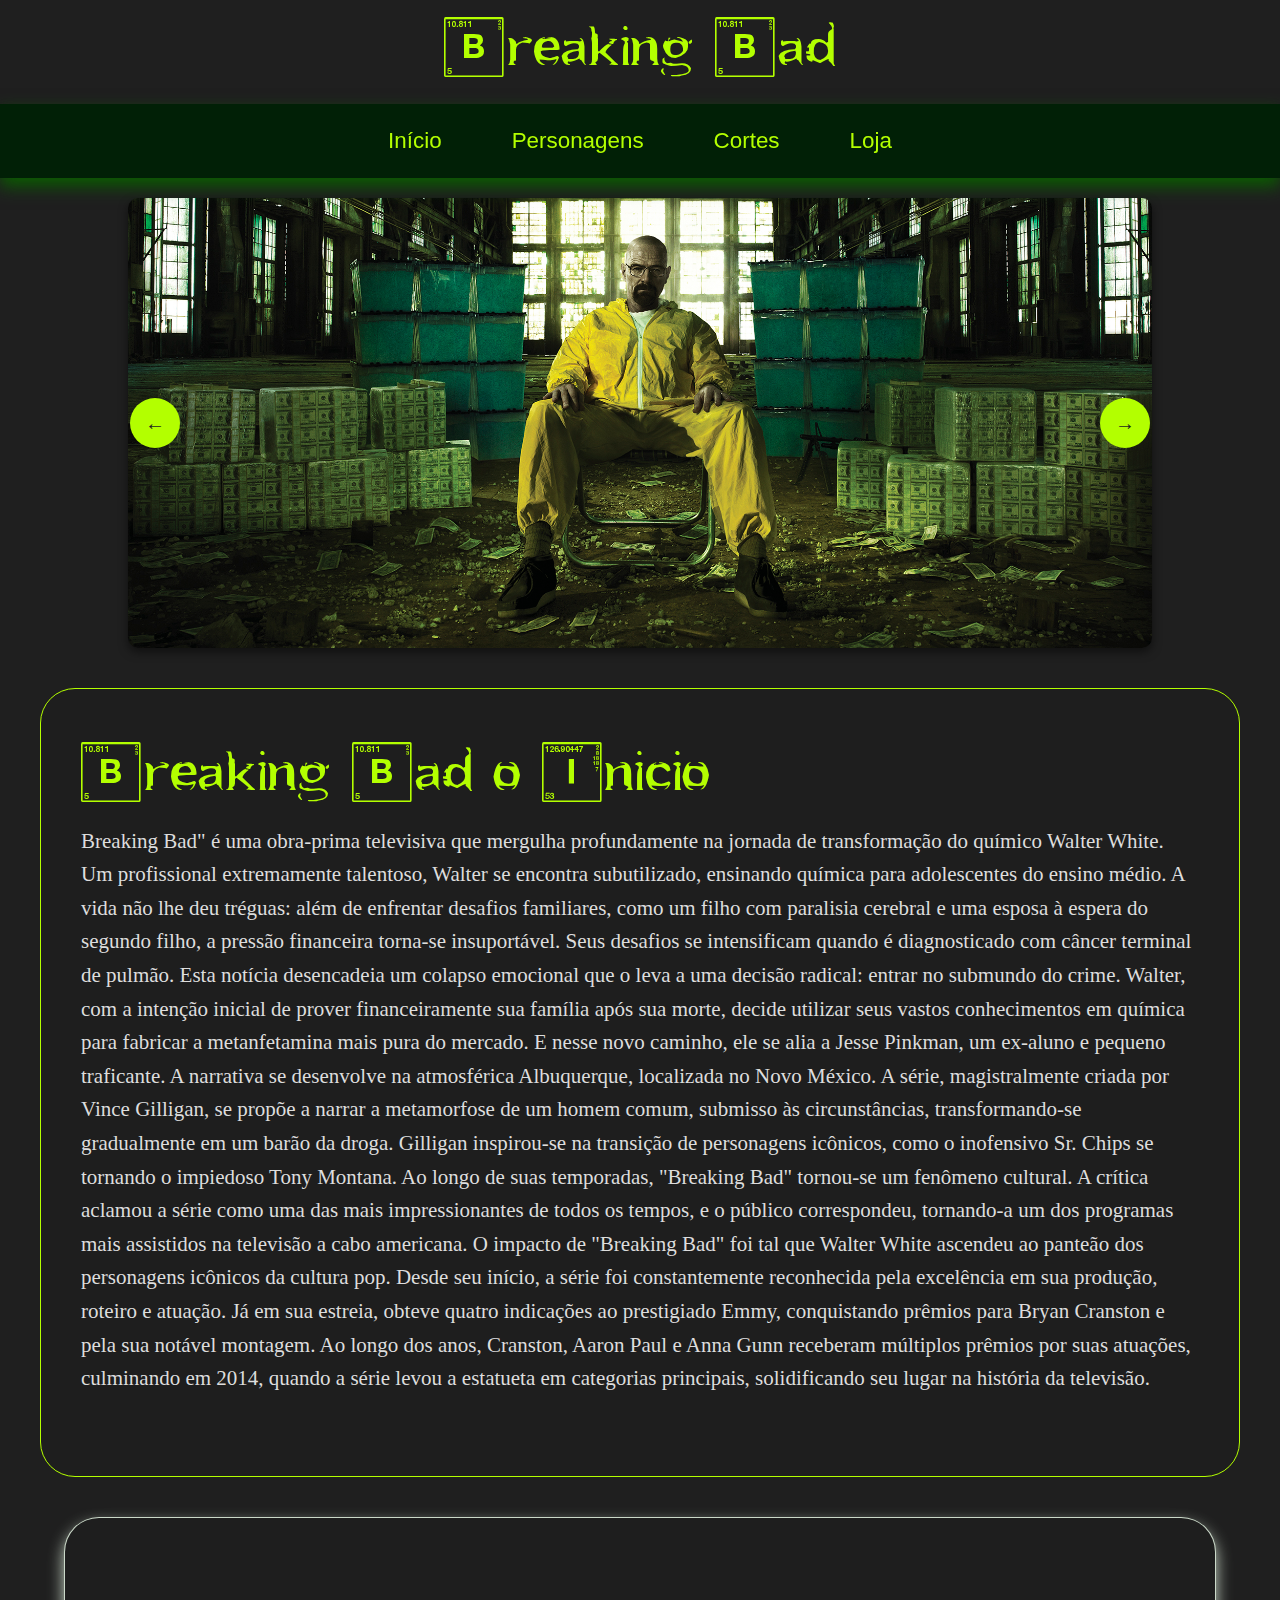
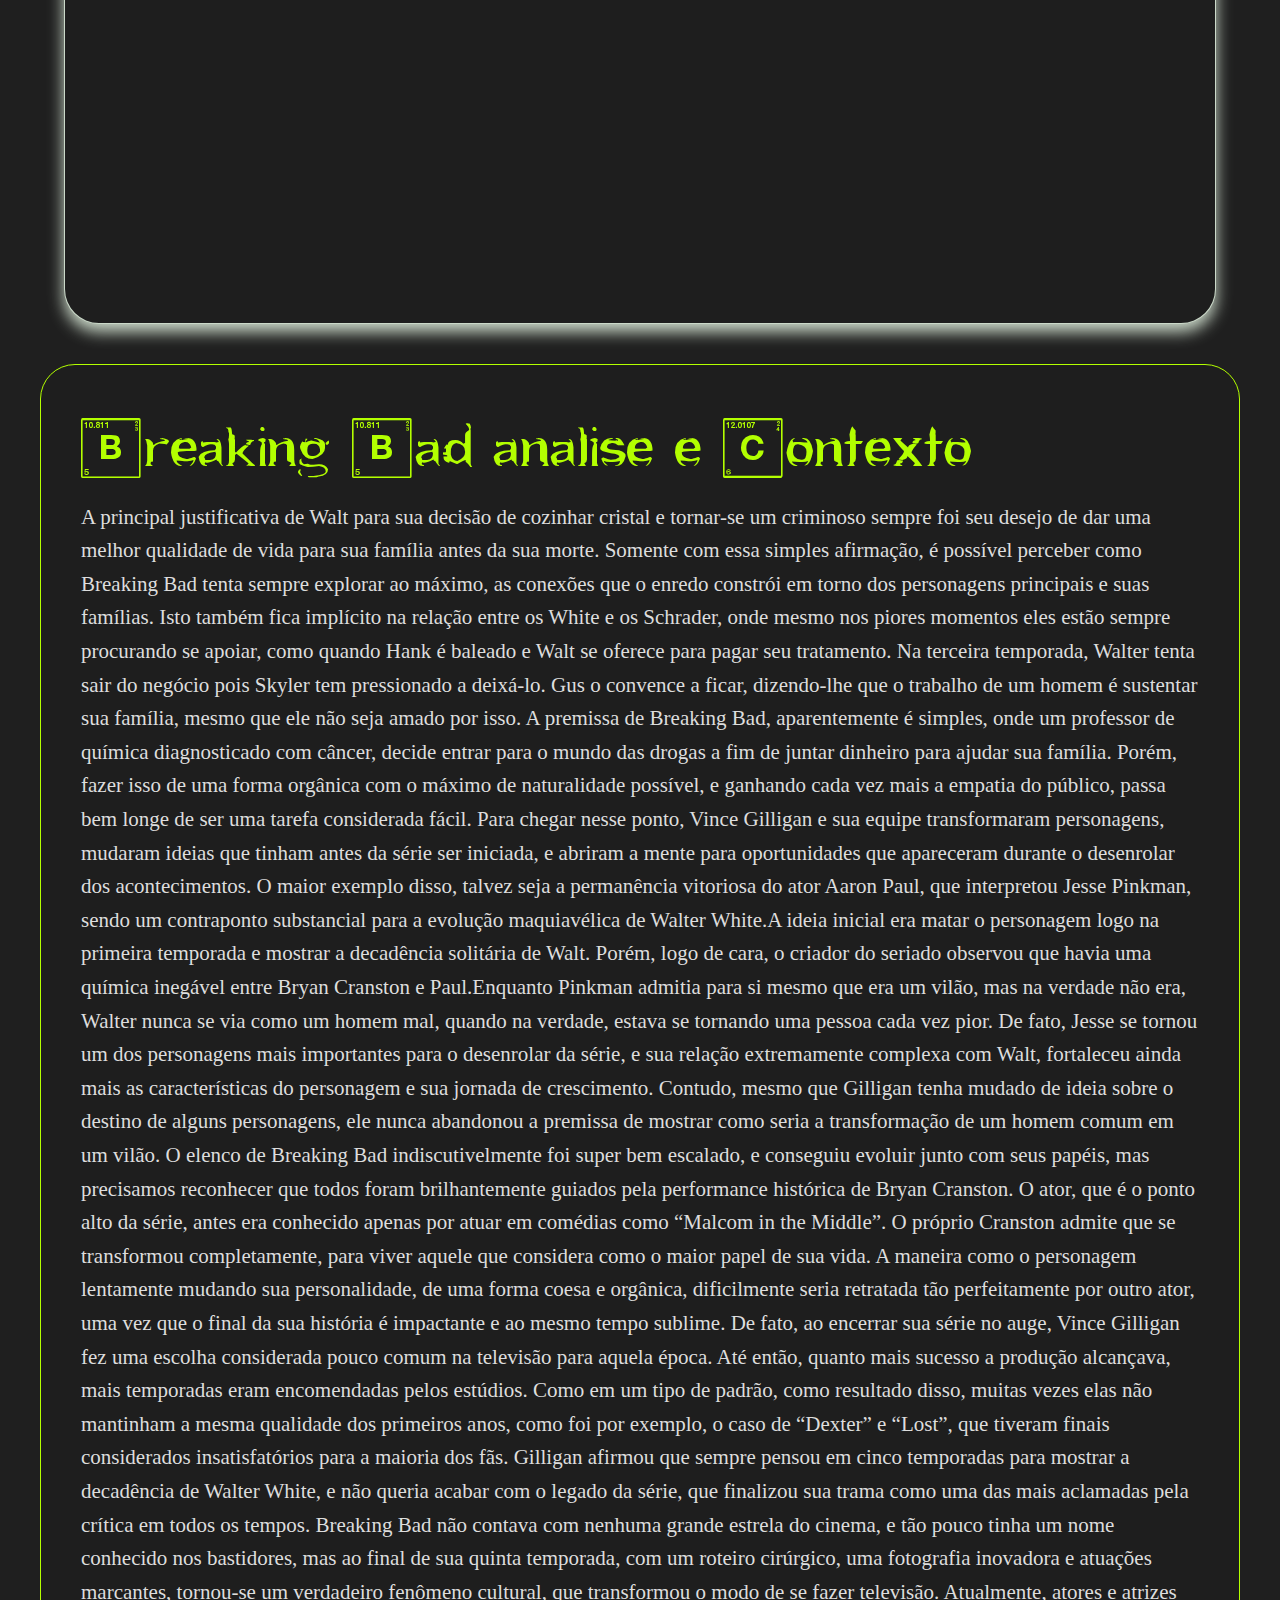
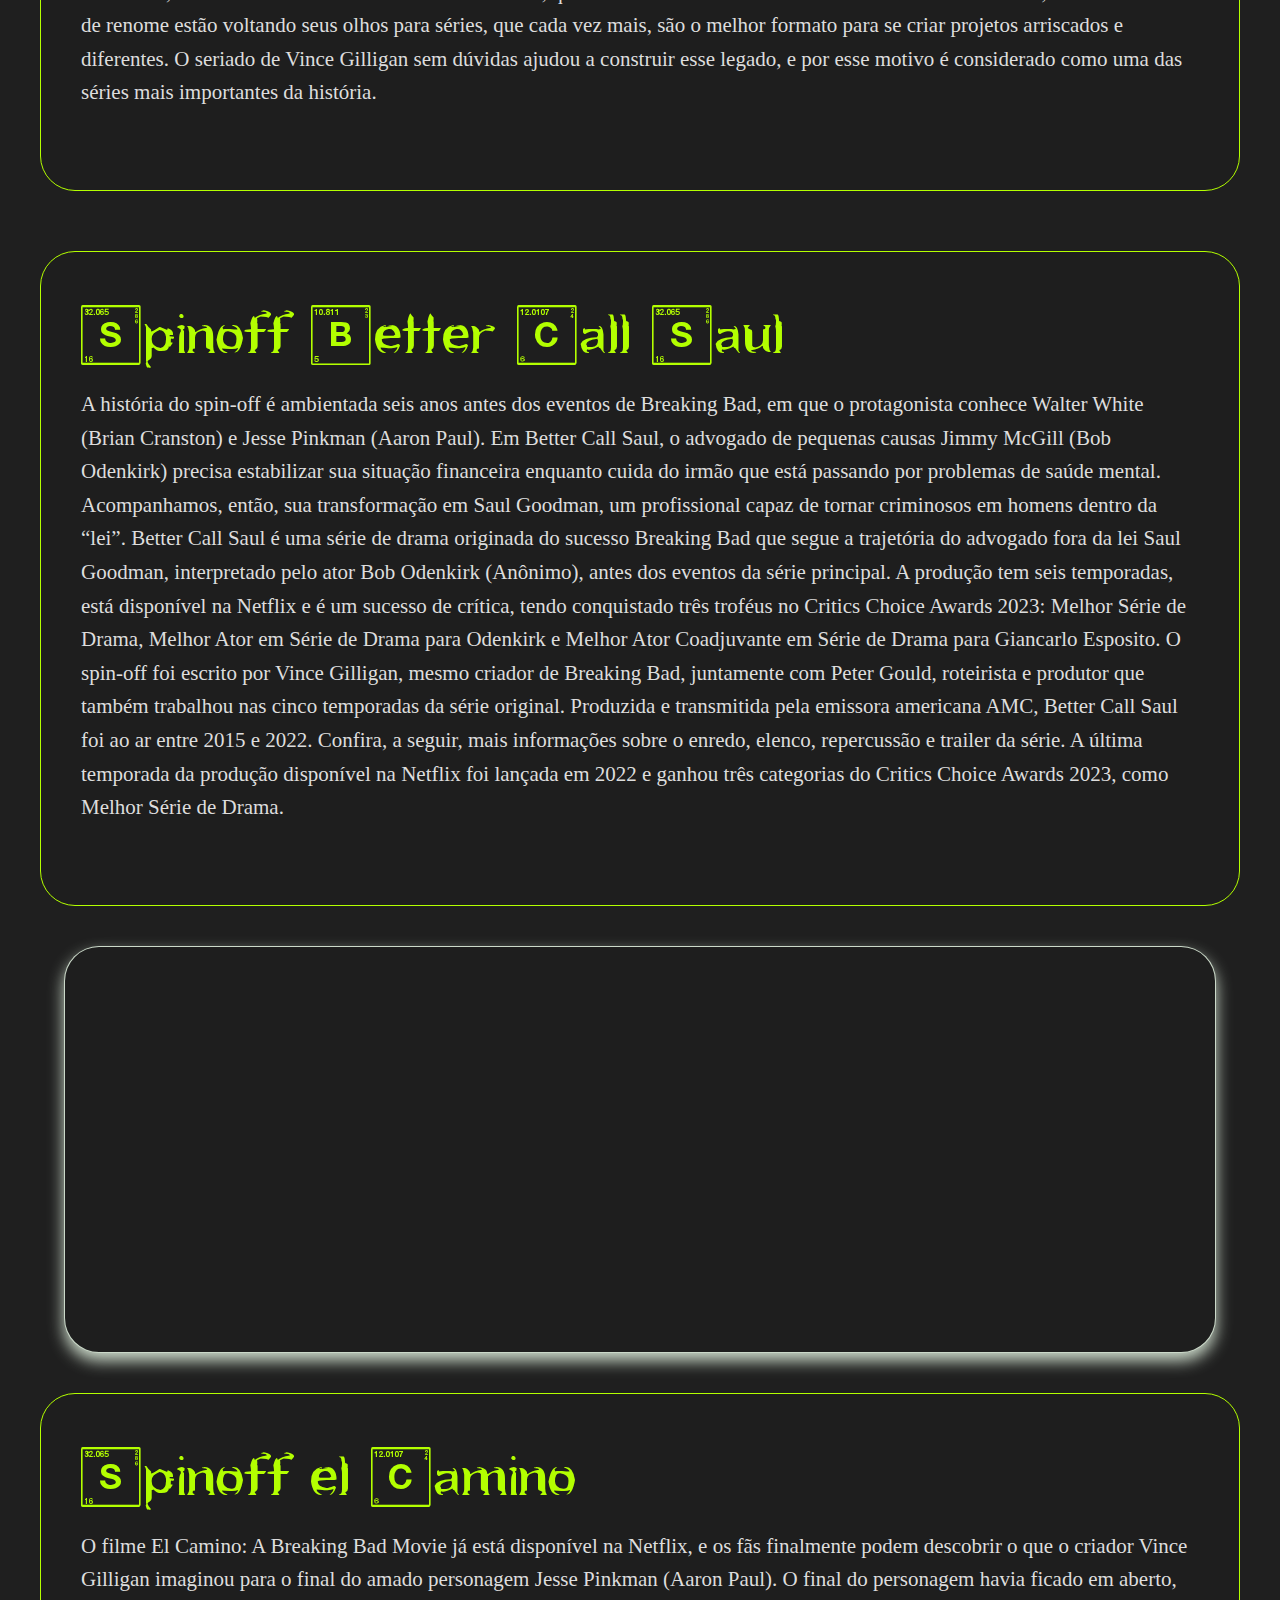
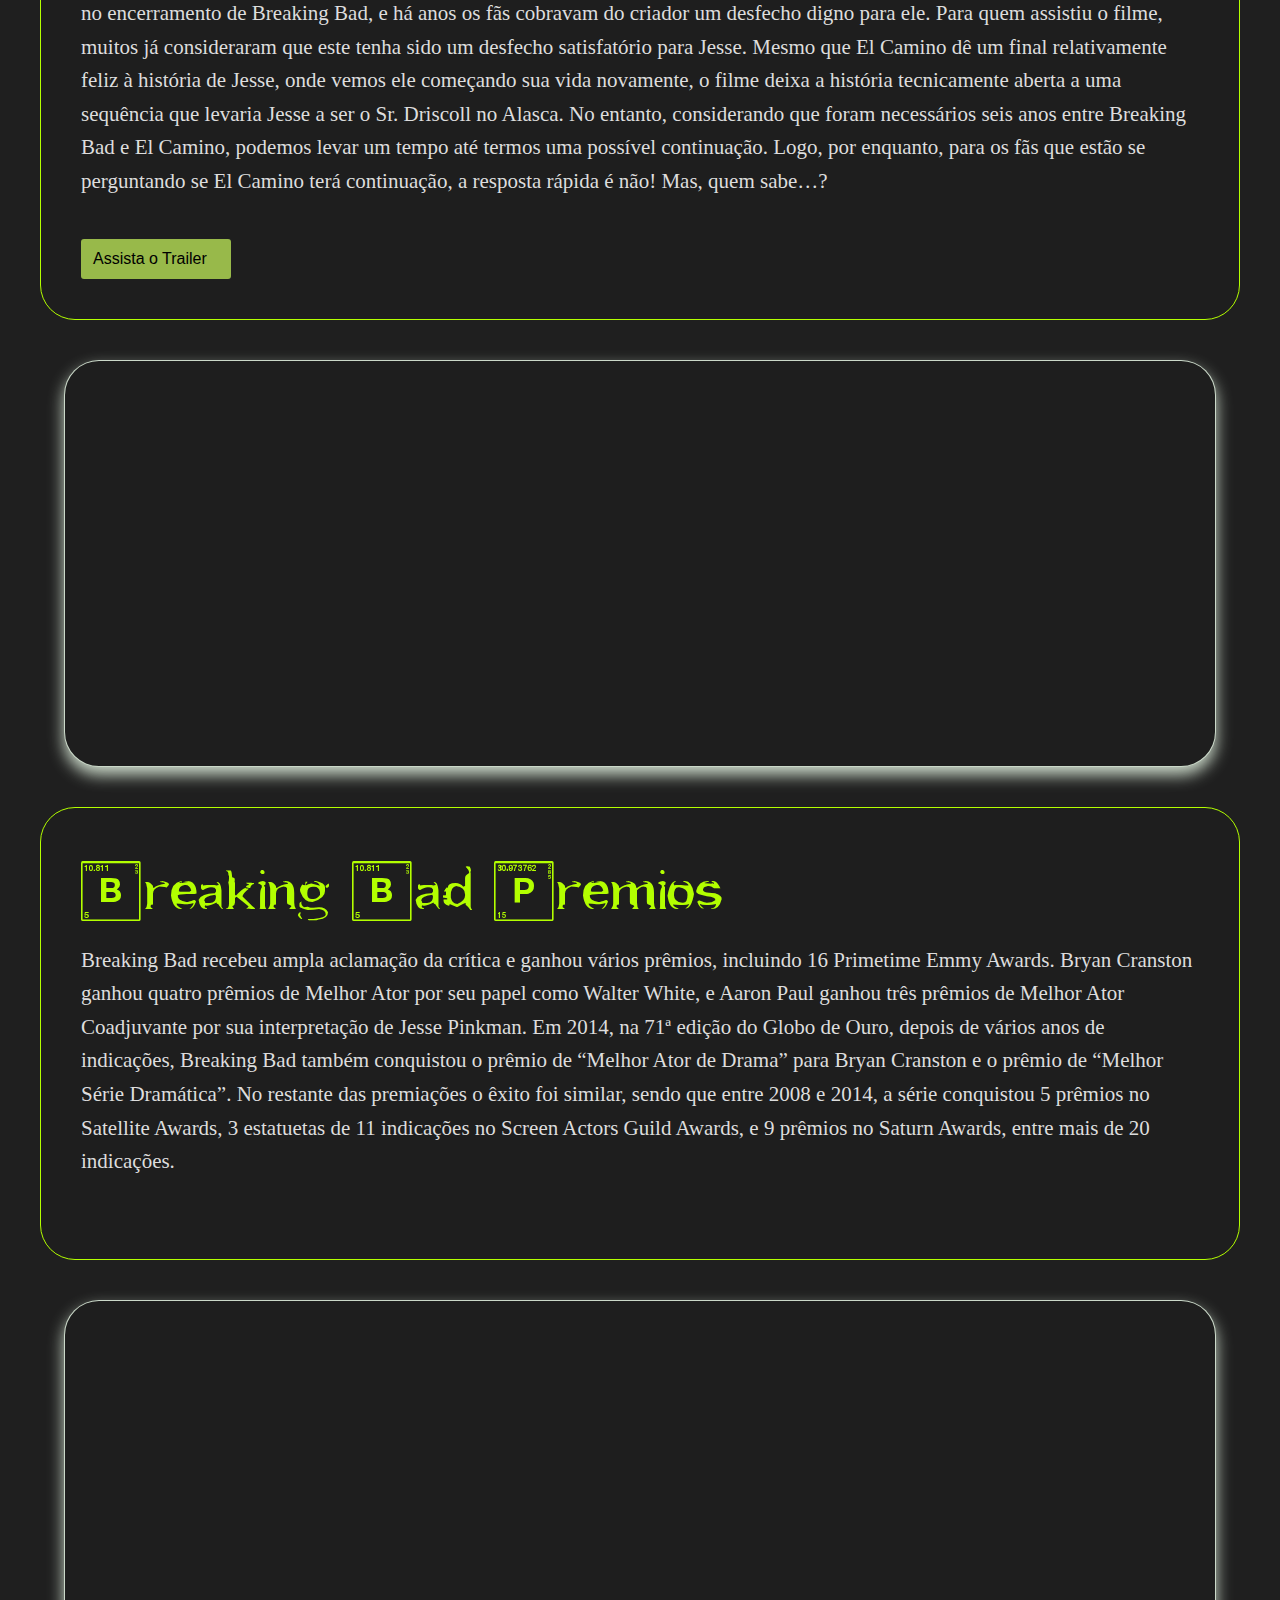
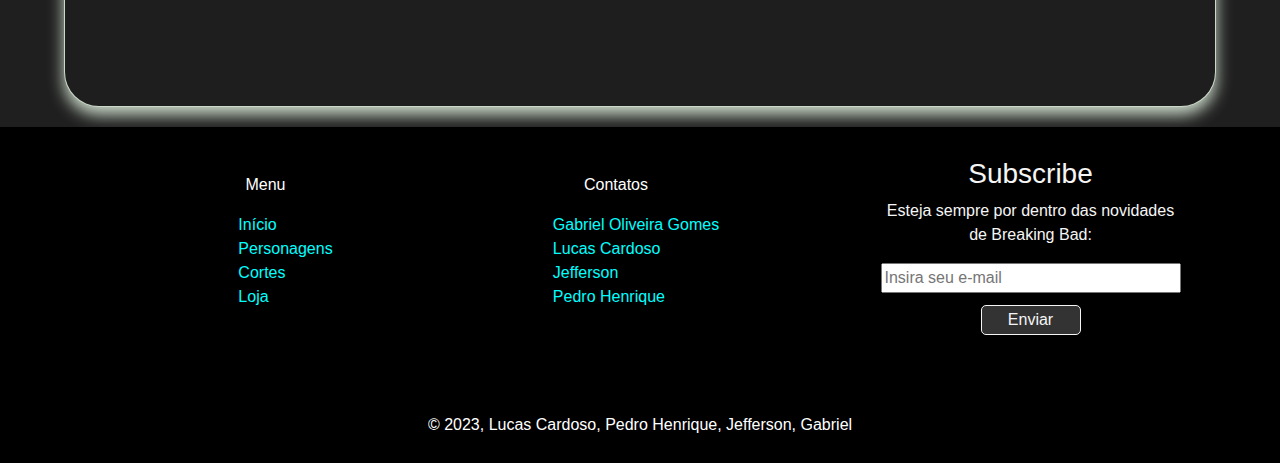
==== index.html @ 1ebe50fc "retirada a estrutura de pasta pages" ====
<!DOCTYPE html>
<html lang="pt-br">

<head>
    <meta charset="UTF-8">
    <meta name="viewport" content="width=device-width, initial-scale=1">
    <meta name="description" content="Blog Breaking Bad - Projeto Final">
    <meta name="keywords" content="Breaking Bad, Blog, Loja">
    <meta name="author" content="Lucas Cardoso ">
    <title>Breaking Bad</title>
    <link rel="shortcut icon" href="imagens/chemical_logo.png" alt="Logo de química, simbologia Breaking Bad">
    <!-- Importando o Bootstrap -->
    <link rel="stylesheet" href="https://stackpath.bootstrapcdn.com/bootstrap/4.3.1/css/bootstrap.min.css">
    <link rel="stylesheet" href="/css/style.css"><!-- Importando o arquivo de estilo principal do projeto -->
    <link rel="stylesheet" href="https://cdnjs.cloudflare.com/ajax/libs/font-awesome/5.15.3/css/all.min.css">

</head>

<!-- Script troca de imagens -->
<script>
    let imagens = [
        "imagens/capawj3.jpg",
        "imagens/capawj.jpg",
        "imagens/capacozinha.jpg",
        "imagens/capajesse.png",
        "imagens/capawalter.jpg",
        "imagens/money.jpg",
        "imagens/todos.jpg"
    ];

    let indiceAtual = 0;

    function avancarImagem() {
        indiceAtual = (indiceAtual + 1) % imagens.length;
        document.querySelector('.header-image').src = imagens[indiceAtual];
    }

    function retrocederImagem() {
        indiceAtual = (indiceAtual - 1 + imagens.length) % imagens.length;
        document.querySelector('.header-image').src = imagens[indiceAtual];
    }
</script>

<!-- Script para mostrar o botão de voltar ao topo da página -->
<script>
    window.onscroll = function () {
        var btn = document.querySelector('.back-to-top');
        if (document.body.scrollTop > 500 || document.documentElement.scrollTop > 500) {
            btn.style.display = "block";
        } else {
            btn.style.display = "none";
        }
    };

    function backToTop() {
        document.body.scrollTop = 0;
        document.documentElement.scrollTop = 0;
    }</script>



<body>
    <header>
        <h1 class="titulo-principal">Breaking Bad</h1> <!-- Cabeçalho -->
    </header>

    <!-- Barra de navegação com links para as principais seções do site -->
    <nav>
        <a href="index.html">Início</a>
        <a href="personagens.html">Personagens</a>
        <a href="cortes.html">Cortes</a>
        <a href="loja.html">Loja</a>
    </nav>


    <!-- Imagens que trocam no inicio  -->
    <section style="position: relative;">
        <img class="header-image" src="imagens/capawalter.jpg" alt="Breaking Bad">
        <button class="botao-imagem botao-retroceder" onclick="retrocederImagem()">&#8592;</button>
        <button class="botao-imagem botao-avançar" onclick="avancarImagem()">&#8594;</button>
    </section>

    <!-- Seções com os posts e artigos do blog -->
    <section class="post" id="inicio">
        <h2 class="titulo-principal">Breaking Bad o Inicio</h2>
        <p>Breaking Bad" é uma obra-prima televisiva que mergulha profundamente na jornada de transformação do químico
            Walter White. Um profissional extremamente talentoso, Walter se encontra subutilizado, ensinando química
            para adolescentes do ensino médio. A vida não lhe deu tréguas: além de enfrentar desafios familiares, como
            um filho com paralisia cerebral e uma esposa à espera do segundo filho, a pressão financeira torna-se
            insuportável.

            Seus desafios se intensificam quando é diagnosticado com câncer terminal de pulmão. Esta notícia desencadeia
            um colapso emocional que o leva a uma decisão radical: entrar no submundo do crime. Walter, com a intenção
            inicial de prover financeiramente sua família após sua morte, decide utilizar seus vastos conhecimentos em
            química para fabricar a metanfetamina mais pura do mercado. E nesse novo caminho, ele se alia a Jesse
            Pinkman, um ex-aluno e pequeno traficante.

            A narrativa se desenvolve na atmosférica Albuquerque, localizada no Novo México. A série, magistralmente
            criada por Vince Gilligan, se propõe a narrar a metamorfose de um homem comum, submisso às circunstâncias,
            transformando-se gradualmente em um barão da droga. Gilligan inspirou-se na transição de personagens
            icônicos, como o inofensivo Sr. Chips se tornando o impiedoso Tony Montana.

            Ao longo de suas temporadas, "Breaking Bad" tornou-se um fenômeno cultural. A crítica aclamou a série como
            uma das mais impressionantes de todos os tempos, e o público correspondeu, tornando-a um dos programas mais
            assistidos na televisão a cabo americana. O impacto de "Breaking Bad" foi tal que Walter White ascendeu ao
            panteão dos personagens icônicos da cultura pop.

            Desde seu início, a série foi constantemente reconhecida pela excelência em sua produção, roteiro e atuação.
            Já em sua estreia, obteve quatro indicações ao prestigiado Emmy, conquistando prêmios para Bryan Cranston e
            pela sua notável montagem. Ao longo dos anos, Cranston, Aaron Paul e Anna Gunn receberam múltiplos prêmios
            por suas atuações, culminando em 2014, quando a série levou a estatueta em categorias principais,
            solidificando seu lugar na história da televisão.</p>
    </section>

    <section class="postimg">
        <iframe width="560" height="315" src="https://www.youtube.com/embed/8dcfIMM-E54?si=2RYc3xepCvCmD8Tw"
            title="YouTube video player" frameborder="0"
            allow="accelerometer; autoplay; clipboard-write; encrypted-media; gyroscope; picture-in-picture; web-share"
            allowfullscreen></iframe>
        <iframe width="560" height="315" src="https://www.youtube.com/embed/YQ7sRz6o8Lc?si=NtGDhxyl_6gAunep"
            title="YouTube video player" frameborder="0"
            allow="accelerometer; autoplay; clipboard-write; encrypted-media; gyroscope; picture-in-picture; web-share"
            allowfullscreen></iframe>
        <iframe width="560" height="315" src="https://www.youtube.com/embed/kFmvFD1q6vY?si=ay10ygjev5eQEZbp"
            title="YouTube video player" frameborder="0"
            allow="accelerometer; autoplay; clipboard-write; encrypted-media; gyroscope; picture-in-picture; web-share"
            allowfullscreen></iframe>
        <iframe width="560" height="315" src="https://www.youtube.com/embed/MnmR6Sqh5NQ?si=mE4Pei0GE0yPdX7G"
            title="YouTube video player" frameborder="0"
            allow="accelerometer; autoplay; clipboard-write; encrypted-media; gyroscope; picture-in-picture; web-share"
            allowfullscreen></iframe>
    </section>

    <section class="post">
        <h2 class="titulo-principal">Breaking Bad analise e Contexto</h2>
        <p>A principal justificativa de Walt para sua decisão de cozinhar cristal e tornar-se um criminoso sempre foi
            seu desejo de dar uma melhor qualidade de vida para sua família antes da sua morte.
            Somente com essa simples afirmação, é possível perceber como Breaking Bad tenta sempre explorar ao máximo,
            as conexões que o enredo constrói em torno dos personagens principais e suas famílias.
            Isto também fica implícito na relação entre os White e os Schrader, onde mesmo nos piores momentos eles
            estão sempre procurando se apoiar, como quando Hank é baleado e Walt se oferece para pagar seu tratamento.
            Na terceira temporada, Walter tenta sair do negócio pois Skyler tem pressionado a deixá-lo. Gus o convence a
            ficar, dizendo-lhe que o trabalho de um homem é sustentar sua família, mesmo que ele não seja amado por
            isso.
            A premissa de Breaking Bad, aparentemente é simples, onde um professor de química diagnosticado com câncer,
            decide entrar para o mundo das drogas a fim de juntar dinheiro para ajudar sua família.
            Porém, fazer isso de uma forma orgânica com o máximo de naturalidade possível, e ganhando cada vez mais a
            empatia do público, passa bem longe de ser uma tarefa considerada fácil.
            Para chegar nesse ponto, Vince Gilligan e sua equipe transformaram personagens, mudaram ideias que tinham
            antes da série ser iniciada, e abriram a mente para oportunidades que apareceram durante o desenrolar dos
            acontecimentos.
            O maior exemplo disso, talvez seja a permanência vitoriosa do ator Aaron Paul, que interpretou Jesse
            Pinkman, sendo um contraponto substancial para a evolução maquiavélica de Walter White.A ideia inicial era
            matar o personagem logo na primeira temporada e mostrar a decadência solitária de Walt. Porém, logo de cara,
            o criador do seriado observou que havia uma química inegável entre Bryan Cranston e Paul.Enquanto Pinkman
            admitia para si mesmo que era um vilão, mas na verdade não era, Walter nunca se via como um homem mal,
            quando na verdade, estava se tornando uma pessoa cada vez pior.
            De fato, Jesse se tornou um dos personagens mais importantes para o desenrolar da série, e sua relação
            extremamente complexa com Walt, fortaleceu ainda mais as características do personagem e sua jornada de
            crescimento.
            Contudo, mesmo que Gilligan tenha mudado de ideia sobre o destino de alguns personagens, ele nunca abandonou
            a premissa de mostrar como seria a transformação de um homem comum em um vilão.
            O elenco de Breaking Bad indiscutivelmente foi super bem escalado, e conseguiu evoluir junto com seus
            papéis, mas precisamos reconhecer que todos foram brilhantemente guiados pela performance histórica de Bryan
            Cranston.
            O ator, que é o ponto alto da série, antes era conhecido apenas por atuar em comédias como “Malcom in the
            Middle”. O próprio Cranston admite que se transformou completamente, para viver aquele que considera como o
            maior papel de sua vida.
            A maneira como o personagem lentamente mudando sua personalidade, de uma forma coesa e orgânica,
            dificilmente seria retratada tão perfeitamente por outro ator, uma vez que o final da sua história é
            impactante e ao mesmo tempo sublime.
            De fato, ao encerrar sua série no auge, Vince Gilligan fez uma escolha considerada pouco comum na televisão
            para aquela época.
            Até então, quanto mais sucesso a produção alcançava, mais temporadas eram encomendadas pelos estúdios.
            Como em um tipo de padrão, como resultado disso, muitas vezes elas não mantinham a mesma qualidade dos
            primeiros anos, como foi por exemplo, o caso de “Dexter” e “Lost”, que tiveram finais considerados
            insatisfatórios para a maioria dos fãs.
            Gilligan afirmou que sempre pensou em cinco temporadas para mostrar a decadência de Walter White, e não
            queria acabar com o legado da série, que finalizou sua trama como uma das mais aclamadas pela crítica em
            todos os tempos.
            Breaking Bad não contava com nenhuma grande estrela do cinema, e tão pouco tinha um nome conhecido nos
            bastidores, mas ao final de sua quinta temporada, com um roteiro cirúrgico, uma fotografia inovadora e
            atuações marcantes, tornou-se um verdadeiro fenômeno cultural, que transformou o modo de se fazer televisão.
            Atualmente, atores e atrizes de renome estão voltando seus olhos para séries, que cada vez mais, são o
            melhor formato para se criar projetos arriscados e diferentes.
            O seriado de Vince Gilligan sem dúvidas ajudou a construir esse legado, e por esse motivo é considerado como
            uma das séries mais importantes da história.
        </p>
    </section>

    <section class="post" id="spinoff">
        <h2 class="titulo-principal">Spinoff Better Call Saul</h2>
        <p>A história do spin-off é ambientada seis anos antes dos eventos de Breaking Bad, em que o protagonista
            conhece Walter White (Brian Cranston) e Jesse Pinkman (Aaron Paul). Em Better Call Saul, o advogado de
            pequenas causas Jimmy McGill (Bob Odenkirk) precisa estabilizar sua situação financeira enquanto cuida do
            irmão que está passando por problemas de saúde mental. Acompanhamos, então, sua transformação em Saul
            Goodman, um profissional capaz de tornar criminosos em homens dentro da “lei”.
            Better Call Saul é uma série de drama originada do sucesso Breaking Bad que segue a trajetória do advogado
            fora da lei Saul Goodman, interpretado pelo ator Bob Odenkirk (Anônimo), antes dos eventos da série
            principal. A produção tem seis temporadas, está disponível na Netflix e é um sucesso de crítica, tendo
            conquistado três troféus no Critics Choice Awards 2023: Melhor Série de Drama, Melhor Ator em Série de Drama
            para Odenkirk e Melhor Ator Coadjuvante em Série de Drama para Giancarlo Esposito.

            O spin-off foi escrito por Vince Gilligan, mesmo criador de Breaking Bad, juntamente com Peter Gould,
            roteirista e produtor que também trabalhou nas cinco temporadas da série original. Produzida e transmitida
            pela emissora americana AMC, Better Call Saul foi ao ar entre 2015 e 2022. Confira, a seguir, mais
            informações sobre o enredo, elenco, repercussão e trailer da série.
            A última temporada da produção disponível na Netflix foi lançada em 2022 e ganhou três categorias do Critics
            Choice Awards 2023, como Melhor Série de Drama.</p>
    </section>
    <section class="postimg"> <iframe width="560" height="315"
            src="https://www.youtube.com/embed/HNXWUVBy4wo?si=l7kX_B1xO39fJcfJ" title="YouTube video player"
            frameborder="0"
            allow="accelerometer; autoplay; clipboard-write; encrypted-media; gyroscope; picture-in-picture; web-share"
            allowfullscreen></iframe>
        <iframe width="560" height="315" src="https://www.youtube.com/embed/nf4VJyrm3Ls?si=a6GR4BShox6LOn8p"
            title="YouTube video player" frameborder="0"
            allow="accelerometer; autoplay; clipboard-write; encrypted-media; gyroscope; picture-in-picture; web-share"
            allowfullscreen></iframe>
        <iframe width="560" height="315" src="https://www.youtube.com/embed/k10oKgxL2SI?si=ML53fJegfUhr7zpb"
            title="YouTube video player" frameborder="0"
            allow="accelerometer; autoplay; clipboard-write; encrypted-media; gyroscope; picture-in-picture; web-share"
            allowfullscreen></iframe>
        <iframe width="560" height="315" src="https://www.youtube.com/embed/9IfEFGIUB7Q?si=hIlc_iLJSqQ9w6Oy"
            title="YouTube video player" frameborder="0"
            allow="accelerometer; autoplay; clipboard-write; encrypted-media; gyroscope; picture-in-picture; web-share"
            allowfullscreen></iframe>
    </section>

    <section class="post">
        <h2 class="titulo-principal">Spinoff el Camino</h2>
        <p>O filme El Camino: A Breaking Bad Movie já está disponível na Netflix, e os fãs finalmente podem descobrir o
            que o criador Vince Gilligan imaginou para o final do amado personagem Jesse Pinkman (Aaron Paul). O final
            do personagem havia ficado em aberto, no encerramento de Breaking Bad, e há anos os fãs cobravam do criador
            um desfecho digno para ele.
            Para quem assistiu o filme, muitos já consideraram que este tenha sido um desfecho satisfatório para Jesse.
            Mesmo que El Camino dê um final relativamente feliz à história de Jesse, onde vemos ele começando sua vida
            novamente, o filme deixa a história tecnicamente aberta a uma sequência que levaria Jesse a ser o Sr.
            Driscoll no Alasca. No entanto, considerando que foram necessários seis anos entre Breaking Bad e El Camino,
            podemos levar um tempo até termos uma possível continuação. Logo, por enquanto, para os fãs que estão se
            perguntando se El Camino terá continuação, a resposta rápida é não! Mas, quem sabe…?
        </p>
        <a href="https://www.youtube.com/watch?v=2ir8eLkz2tQ&t=1s" target="_blank" class="trailer">Assista o Trailer</a>
    </section>

    <section class="postimg"><iframe width="560" height="315"
            src="https://www.youtube.com/embed/-jLVzz8NO5E?si=Y9S3WQIetu7nFglw" title="YouTube video player"
            frameborder="0"
            allow="accelerometer; autoplay; clipboard-write; encrypted-media; gyroscope; picture-in-picture; web-share"
            allowfullscreen></iframe>
        <iframe width="560" height="315" src="https://www.youtube.com/embed/lTe5BWic5xQ?si=l-DJ94-EpN0VJaU8"
            title="YouTube video player" frameborder="0"
            allow="accelerometer; autoplay; clipboard-write; encrypted-media; gyroscope; picture-in-picture; web-share"
            allowfullscreen></iframe>
        <iframe width="560" height="315" src="https://www.youtube.com/embed/uCnnNmmNywU?si=dT0f1-mRm1zlrDjG"
            title="YouTube video player" frameborder="0"
            allow="accelerometer; autoplay; clipboard-write; encrypted-media; gyroscope; picture-in-picture; web-share"
            allowfullscreen></iframe>
        <iframe width="560" height="315" src="https://www.youtube.com/embed/5WYG0myPRwI?si=QugtcT_M5Kf9FEZn"
            title="YouTube video player" frameborder="0"
            allow="accelerometer; autoplay; clipboard-write; encrypted-media; gyroscope; picture-in-picture; web-share"
            allowfullscreen></iframe>
    </section>
    <section class="post" id="premios">
        <h2 class="titulo-principal">Breaking Bad Premios</h2>
        <p>Breaking Bad recebeu ampla aclamação da crítica e ganhou vários prêmios, incluindo 16 Primetime Emmy Awards.
            Bryan Cranston ganhou quatro prêmios de Melhor Ator por seu papel como Walter White, e Aaron Paul ganhou
            três prêmios de Melhor Ator Coadjuvante por sua interpretação de Jesse Pinkman. Em 2014, na 71ª edição do
            Globo de Ouro, depois de vários anos de indicações, Breaking Bad também conquistou o prêmio de “Melhor Ator
            de Drama” para Bryan Cranston e o prêmio de “Melhor Série Dramática”.

            No restante das premiações o êxito foi similar, sendo que entre 2008 e 2014, a série conquistou 5 prêmios no
            Satellite Awards, 3 estatuetas de 11 indicações no Screen Actors Guild Awards, e 9 prêmios no Saturn Awards,
            entre mais de 20 indicações.</p>
    </section>
    <section class="postimg">
        <iframe width="560" height="315" src="https://www.youtube.com/embed/ptkS3gqCYzw?si=muS6sVvWXyCOiv8g"
            title="YouTube video player" frameborder="0"
            allow="accelerometer; autoplay; clipboard-write; encrypted-media; gyroscope; picture-in-picture; web-share"
            allowfullscreen></iframe>
        <iframe width="560" height="315" src="https://www.youtube.com/embed/N9bEhY16W58?si=4W3b851aPwhQkTfX"
            title="YouTube video player" frameborder="0"
            allow="accelerometer; autoplay; clipboard-write; encrypted-media; gyroscope; picture-in-picture; web-share"
            allowfullscreen></iframe>
        <iframe width="560" height="315" src="https://www.youtube.com/embed/uFHIEynduqM?si=dYCUmqHZFegN1G9b"
            title="YouTube video player" frameborder="0"
            allow="accelerometer; autoplay; clipboard-write; encrypted-media; gyroscope; picture-in-picture; web-share"
            allowfullscreen></iframe>
        <iframe width="560" height="315" src="https://www.youtube.com/embed/_5JmfcoZ_G8?si=93ZA0cDzOZI60WtB"
            title="YouTube video player" frameborder="0"
            allow="accelerometer; autoplay; clipboard-write; encrypted-media; gyroscope; picture-in-picture; web-share"
            allowfullscreen></iframe>
    </section>




    <!-- Botão para voltar ao início da página -->
    <span class="back-to-top" onclick="backToTop()"><i class="fas fa-arrow-up"></i></span>

    <!--
    </div>
    <div class="container-fluid">
        <footer class="footer bg-dark text-center text-white">
            <div class="container p-1 pb-0">
                <section class="mb-4">

                    <a class="btn btn-outline-light btn-floating m-3" href="https://www.facebook.com/BreakingBad"
                        target="_blank" role="button">
                        <i class="fab fa-facebook-f"></i>
                    </a>

                    <a class="btn btn-outline-light btn-floating m-3" href="https://twitter.com/BreakingBad"
                        target="_blank" role="button">
                        <i class="fab fa-twitter"></i>
                    </a>

                    <a class="btn btn-outline-light btn-floating m-3" href="https://www.instagram.com/breakingbad/"
                        role="button">
                        <i class="fab fa-instagram"></i>
                    </a>
                </section>
                <div class="footer-bottom" style="background-color: rgba(0, 0, 0, 0.2);">
                    © 2023 Direitos Autorais: Alunos CoderHouse
                    <i class="text-white" href="">Breaking Bad</i>
                </div>
            </div>
        </footer>
    </div>
-->

    <!-- Rodapé da página -->
    <footer class="footer-bottom">
        <div id="grade">
            <div class="nav_footer">
                <p>Menu</p>
                <ul class="footer_list">
                    <li><a href="/index.html">Início</a></li>
                    <li><a href="/pages/personagens.html">Personagens</a></li>
                    <li><a href="/pages/cortes.html">Cortes</a></li>
                    <li><a href="/pages/loja.html">Loja</a></li>
                </ul>
            </div>

            <div class="nav_contact">
                <p>Contatos</p>
                <ul class="footer_list">
                    <li><a href="https://www.linkedin.com/in/gabriel-oliveira-pm/">Gabriel Oliveira Gomes</a></li>
                    <li><a href="#">Lucas Cardoso</a></li>
                    <li><a href="#">Jefferson</a></li>
                    <li><a href="#">Pedro Henrique</a></li>
                </ul>
            </div>

            <div class="footer_sub">
                <h3 class="recomendacao_title">Subscribe</h3>
                <p>Esteja sempre por dentro das novidades de Breaking Bad:</p>
                <input id="inputVideo" type="url" placeholder="Insira seu e-mail">
                <button id="buttonInputVideo">Enviar</button>
            </div>

        </div>
        </div>

        <p>© 2023, Lucas Cardoso, Pedro Henrique, Jefferson, Gabriel</p>
    </footer>

    </div>
    </div>


    </footer>

    </div>
    <script src="js/script.js"></script>
</body>

</html>
---- css/style.css ----
body {
  font-family: "Roboto", Arial, sans-serif;
  margin: 0;
  padding: 0;
  background-color: #1f1f1f;
  color: #fff;
  line-height: 1.5;
}

@font-face {
  font-family: "HeartBreakingBadFont";
  src: url("/breakingbad_projeto_final/fonts/HeartBreakingBadFont.woff2")
    format("woff2");
  font-weight: normal;
  font-style: normal;
}

.botao-imagem {
  position: absolute;
  top: 50%;
  background-color: #b3ff00;
  border: none;
  border-radius: 50%;
  width: 50px;
  height: 50px;
  cursor: pointer;
  display: flex;
  justify-content: center;
  align-items: center;
  font-size: 20px;
  color: #1f1f1f;
  transition: background-color 0.3s;
}

.botao-imagem:hover {
  background-color: #4ccf6d;
}

.botao-retroceder {
  left: 130px;
  transform: translateY(-50%);
}

.botao-avançar {
  right: 130px;
  transform: translateY(-50%);
}

.titulo-principal {
  font-family: "HeartBreakingBadFont", sans-serif;
  font-size: 80px;
  margin: 0;
  padding: 0;
}

header {
  background-color: #1f1f1f;
  padding: 4px 4px;
  text-align: center;
  color: #b3ff00;
  box-shadow: 0 4px 8px rgba(0, 0, 0, 0.1);
  display: flex;
  justify-content: center;
}

.header-image {
  width: 80%;
  height: 50vh;
  object-fit: cover;
  display: block;
  margin: 20px auto;
  border-radius: 10px;
  box-shadow: 0px 4px 10px rgba(0, 0, 0, 0.5);
}

header a,
nav a,
.post a {
  transition: color 0.3s, background-color 0.3s;
}

header a:hover {
  color: #b3ff00;
}

nav {
  background-color: #012006;
  padding: 10px 0;
  text-align: center;
  font-size: 1.4em;
  position: sticky;
  top: 0;
  z-index: 1000;
  box-shadow: 0 8px 16px rgba(11, 94, 0, 0.993);
  display: flex;
  flex-wrap: nowrap;
  flex-direction: row;
  justify-content: center;
}

nav a {
  color: #b3ff00;
  margin: 0 20px;
  text-decoration: none;
  padding: 10px 15px;
  border-radius: 5px;
  transition: background-color 0.3s, color 0.3s;
}

nav a:hover,
nav a:focus,
nav a:active {
  background-color: #b3ff00;
  color: #333;
}

.characters-container {
  display: flex;
  flex-wrap: wrap;
  justify-content: space-around;
  margin: 0 auto;
  max-width: 1600px;
  padding: 25px;
  font-size: medium;
}

.character {
  flex-basis: calc(50% - 40px);
  box-sizing: border-box;
  margin: 20px;
  padding: 20px;
  background-color: #333;
  border-radius: 15px;
  box-shadow: 0 4px 8px rgba(0, 0, 0, 0.1);
  transition: transform 0.3s, box-shadow 0.3s;
  font-family: "Times New Roman", Times, serif;
  font-size: 19px;
}

.character:hover {
  transform: translateY(-10px);
  box-shadow: 0 8px 16px rgba(0, 0, 0, 0.2);
}

.character img {
  width: 80px;
  height: auto;
  border-radius: 50%;
  margin-right: 15px;
}

.character-info {
  display: flex;
  align-items: center;
}

h2,
aside h3,
.post h2,
.post p {
  color: #b3ff00;
}

aside {
  background-color: #333;
  padding: 10px 20px;
  border-radius: 30px;
  width: 390px;
  margin-right: 20px;
  margin-left: 35px;
  box-shadow: 0 8px 16px rgba(11, 94, 0, 0.993);
  border: 2px solid #b3ff00;
  clear: both;
}

aside ul li a {
  color: #4ccf6d;
  text-decoration: none;
  font-weight: 500;
  padding: 5px 10px;
  border-radius: 5px;
  transition: background-color 0.3s, color 0.3s;
  background: rgba(0, 0, 0, 0.1);
}

aside ul li a:hover,
aside ul li a:focus {
  background-color: #4ccf6d;
  color: #1f1f1f;
  text-decoration: underline;
}

aside a img {
  margin-right: 5px;
  vertical-align: middle;
}

.post {
  background-color: #1e1e1e;
  padding: 40px;
  margin-bottom: 40px;
  border: 1px solid #b3ff00;
  border-radius: 35px;
  margin: 20px 40px 40px;
}

.postimg {
  background-color: #1e1e1e;
  padding: 45px;
  margin-bottom: 20px;
  border: 1px solid rgba(205, 219, 203, 0.993);
  border-radius: 35px;
  box-shadow: 0 8px 16px rgba(205, 219, 203, 0.993);
  transition: transform 0.3s, box-shadow 0.3s;
  display: flex;
  flex-direction: row;
  flex-wrap: nowrap;
  justify-content: space-between;
  max-width: 90%;
  margin-left: auto;
  margin-right: auto;
}

.postimg iframe {
  transition: transform 0.3s, box-shadow 0.3s;
  border-radius: 20px;
  margin-right: 10px;
}

.postimg iframe:hover {
  transform: scale(1.05);
  box-shadow: 0 8px 16px rgba(255, 255, 255, 0.6);
}

.post p {
  color: #ddd;
  font-size: 21px;
  line-height: 1.6;
  margin-bottom: 40px;
  font-family: "Times New Roman", Times, serif;
}

.post a {
  color: #000000;
  text-decoration: none;
  background-color: #98b94a;
  padding: 8px 12px;
  border-radius: 3px;
  transition: background-color 0.3s, color 0.3s;
}

.post a:hover {
  background-color: #333;
  color: #b3ff00;
}

.trailer {
  display: flex;
  flex-wrap: nowrap;
  width: 150px;
}

#b1 {
  color: #000000;
  text-decoration: none;
  background-color: #98b94a;
  padding: 8px 12px;
  border-radius: 3px;
  transition: background-color 0.3s, color 0.3s;
}

#b1 :hover {
  background-color: #333;
  color: #b3ff00;
}

.clip {
  max-width: 800px;
  margin: 40px auto;
  padding: 5px 10px 20px 10px;
  background-color: #333;
  border-radius: 10px;
  transition: background-color 0.3s;
  display: flex;
  flex-direction: column;
  align-items: center;
  margin-top: 30px;
  border-radius: 10px;
}

.clip:hover {
  background-color: #444;
}

.clip img {
  width: 100%;
  height: auto;
  border-radius: 10px;
  margin-bottom: 15px;
}

/*#grade_produtos {
  display: grid;

  grid-template-columns: 1fr 800px 1fr;
  grid-template-rows: 705.9px repeat(5, 1fr);

  grid-template-areas:
    ". p1 ."
    ". p2 ."
    ". p3 ."
    ". p4 ."
    ". p5 ."
    ". p6 ."
  ;
}

#p1 {
  grid-area: p1;
}

#p2 {
  grid-area: p2;
}

#p3 {
  grid-area: p3;
}

#p4 {
  grid-area: p4;
}

#p5 {
  grid-area: p5;
}

#p6 {
  grid-area: p6;
}
*/

.product {
  width: 800px;
  margin: 40px auto;
  padding: 20px;
  background-color: #333;
  border-radius: 10px;
  text-align: center;
  transition: all 0.5s;
  grid-area: product;
  display: flex;
  flex-direction: column;
  align-items: center;
}

.product:hover {
  transform: translate(-5px, -5px);
}

.product h2 {
  margin-bottom: 20px;
  border-bottom: 2px solid #b3ff00;
  padding-bottom: 10px;
}

.cart-item {
  background-color: #1f1f1f;
  border: 1px solid #b3ff00;
  padding: 20px;
  margin-bottom: 20px;
  display: flex;
  align-items: center;
  justify-content: space-between;
}

.cart-item img {
  max-width: 70px;
  margin-right: 20px;
}

.cart-item p {
  flex: 1;
  margin: 0 10px;
}

.btn-buy {
  background-color: #b3ff00;
  color: #333;
  padding: 10px 20px;
  border: none;
  cursor: pointer;
  border-radius: 5px;
}

.btn-buy:hover {
  background-color: #4ccf6d;
}

body,
html {
  height: 100%;
  margin: 0;
  padding: 0;
  display: flex;
  flex-direction: column;
}

.container-fluid {
  flex: 1;
}

.footer {
  width: 100%;
  border-radius: 25px;
}

.footer-bottom {
  padding: 10px 0;
  text-align: center;
  background-color: #000000;
}

.link-icon {
  width: 24px;
  height: 24px;
}

a {
  color: aqua;
}

@media (max-width: 768px) {
  body {
    font-size: 16px;
  }

  .titulo-principal {
    font-size: 50px;
  }

  .botao-imagem {
    width: 40px;
    height: 40px;
    font-size: 18px;
  }

  .botao-retroceder {
    left: 30px;
  }

  .botao-avançar {
    right: 30px;
  }

  header {
    padding: 2px 2px;
  }

  .header-image {
    width: 100%;
    height: 30vh;
  }

  nav {
    font-size: 1.2em;
  }

  .characters-container {
    padding: 15px;
  }

  .character {
    flex-basis: 100%;
    margin: 10px;
    padding: 10px;
  }

  aside {
    width: 100%;
    margin: 10px 0;
  }

  .post {
    margin: 10px 20px 20px;
  }

  .episode {
    max-width: 100%;
    margin: 10px 0;
  }

  .product {
    max-width: 100%;
    margin: 20px 0;
  }

  .footer {
    display: flex;
    justify-content: center;
    align-items: flex-end;
  }
}

.back-to-top {
  display: none;
  position: fixed;
  bottom: 20px;
  right: 20px;
  background-color: rgba(11, 94, 0, 0.993);
  color: whitesmoke;
  border-radius: 50%;
  cursor: pointer;
  font-size: 20px;
  z-index: 1010;
  opacity: 0.9;
  transition: opacity 0.3s, transform 0.3s;
  box-shadow: 0 4px 12px rgba(0, 0, 0, 0.4);
  text-align: center;
  border: 1px solid #333;
  width: 50px;
  height: 50px;
  line-height: 50px;
}

.back-to-top i {
  line-height: 50px;
}

#total {
  color: #b3ff00;
  font-style: italic;
}

#inputVideo {
  width: 300px;
  display: flex;
  justify-content: center;
}

#buttonInputVideo {
  width: 100px;
  height: 30px;
  margin-top: 12px;
  border: 1px solid whitesmoke;
  background-color: #333;
  color: whitesmoke;
  cursor: pointer;
  border-radius: 5px;
}

.recomendacao_cont {
  max-width: 800px;
  margin: 20px auto;
  padding: 5px 10px 20px 10px;
  background-color: #333;
  border-radius: 10px;
  transition: background-color 0.3s;
  display: flex;
  flex-direction: column;
  align-items: center;
  margin-top: 30px;
  border-radius: 10px;
  color: whitesmoke;
}

.teste_footer {
  display: flex;
  justify-content: center;
}

.footer_list li {
  list-style: none;
  text-align: start;
}

/* Grid do Footer */

#grade {
  display: grid;

  grid-template-rows: 6rem 6rem;
  grid-template-columns: 12rem 14rem 15rem ;

  grid-template-areas:
    "nav_footer nav_contact footer_sub"
    "nav_footer nav_contact footer_sub"
    "nav_footer nav_contact footer_sub"
    "nav_footer nav_contact footer_sub";

  grid-gap: 5px;
  justify-items: center;
  align-items: center;
  justify-content: space-evenly;
  align-content: space-evenly;
  margin: 4rem 2rem 5px 2rem;
}

.footer_sub {
  max-width: 800px;
  margin: 20px auto;
  padding: 5px 10px 20px 10px;
  border-radius: 10px;
  transition: background-color 0.3s;
  display: flex;
  flex-direction: column;
  align-items: center;
  margin-top: 30px;
  border-radius: 10px;
  color: whitesmoke;
}
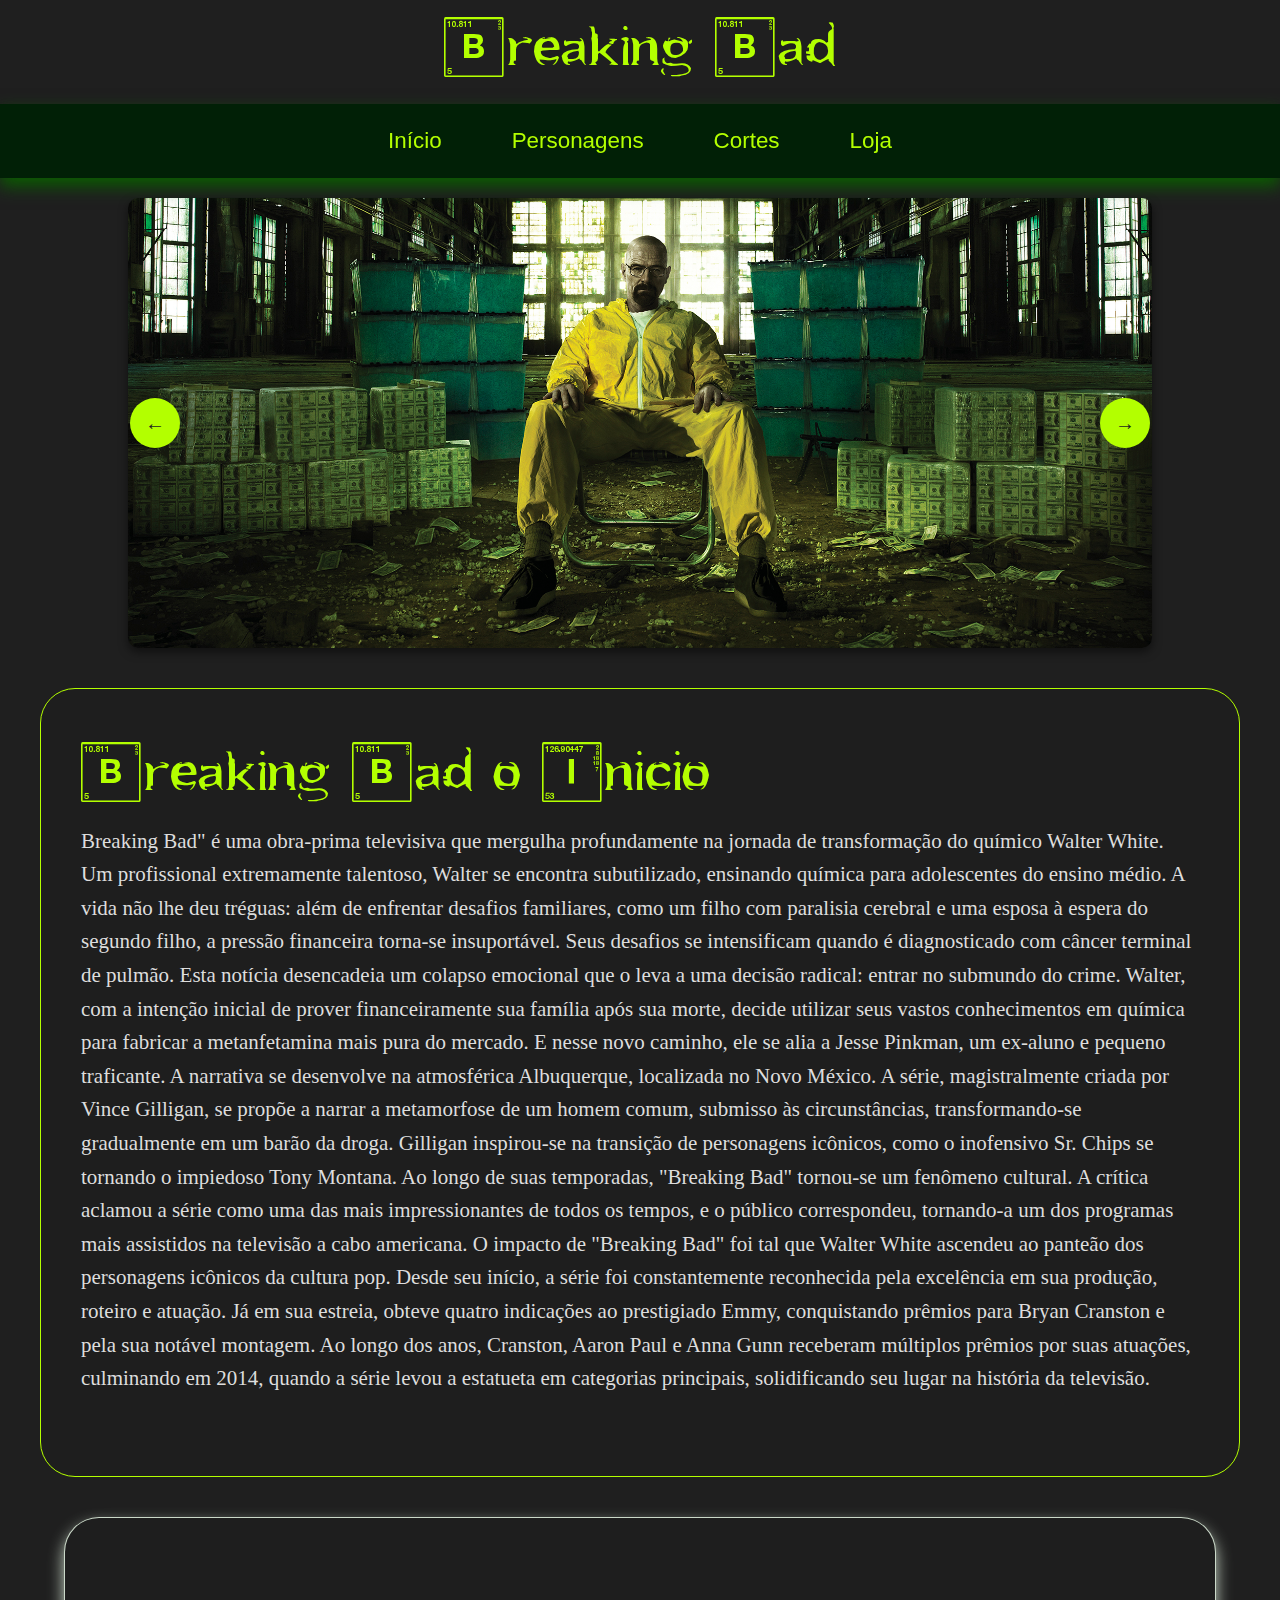
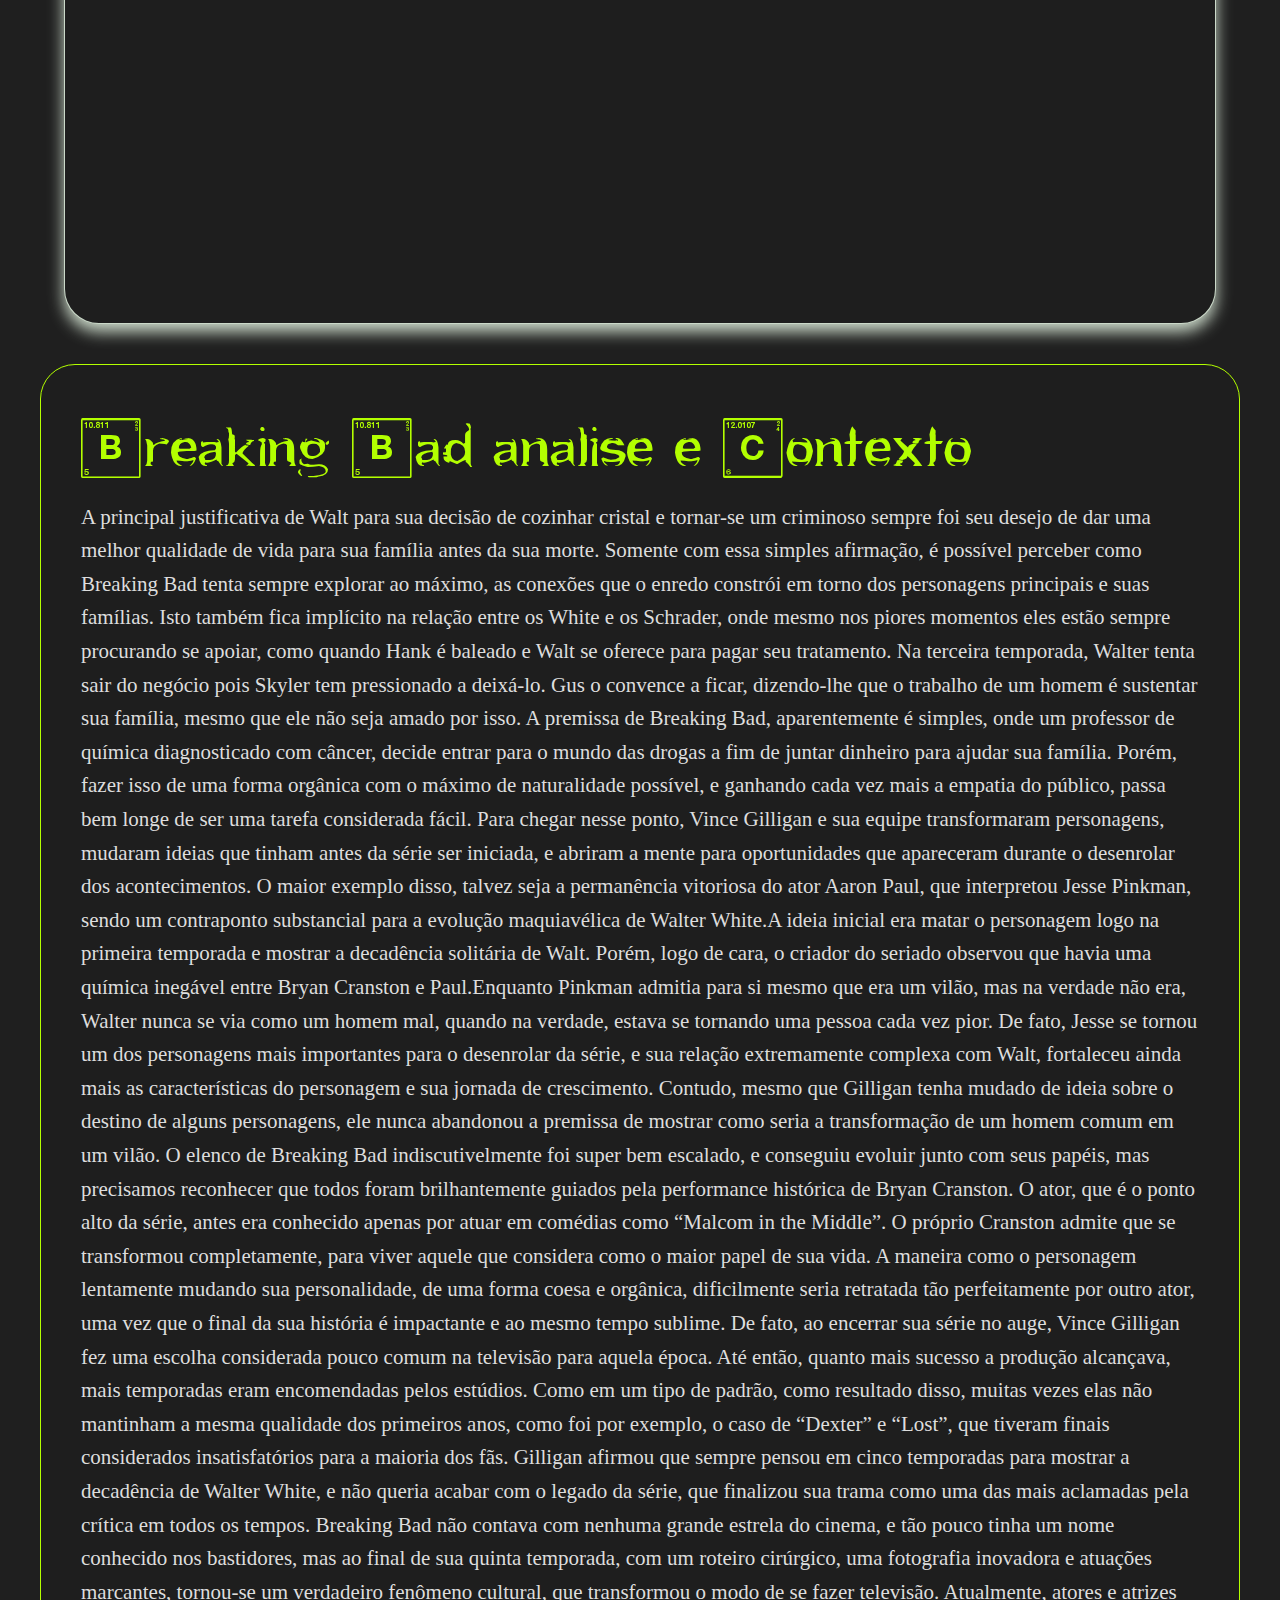
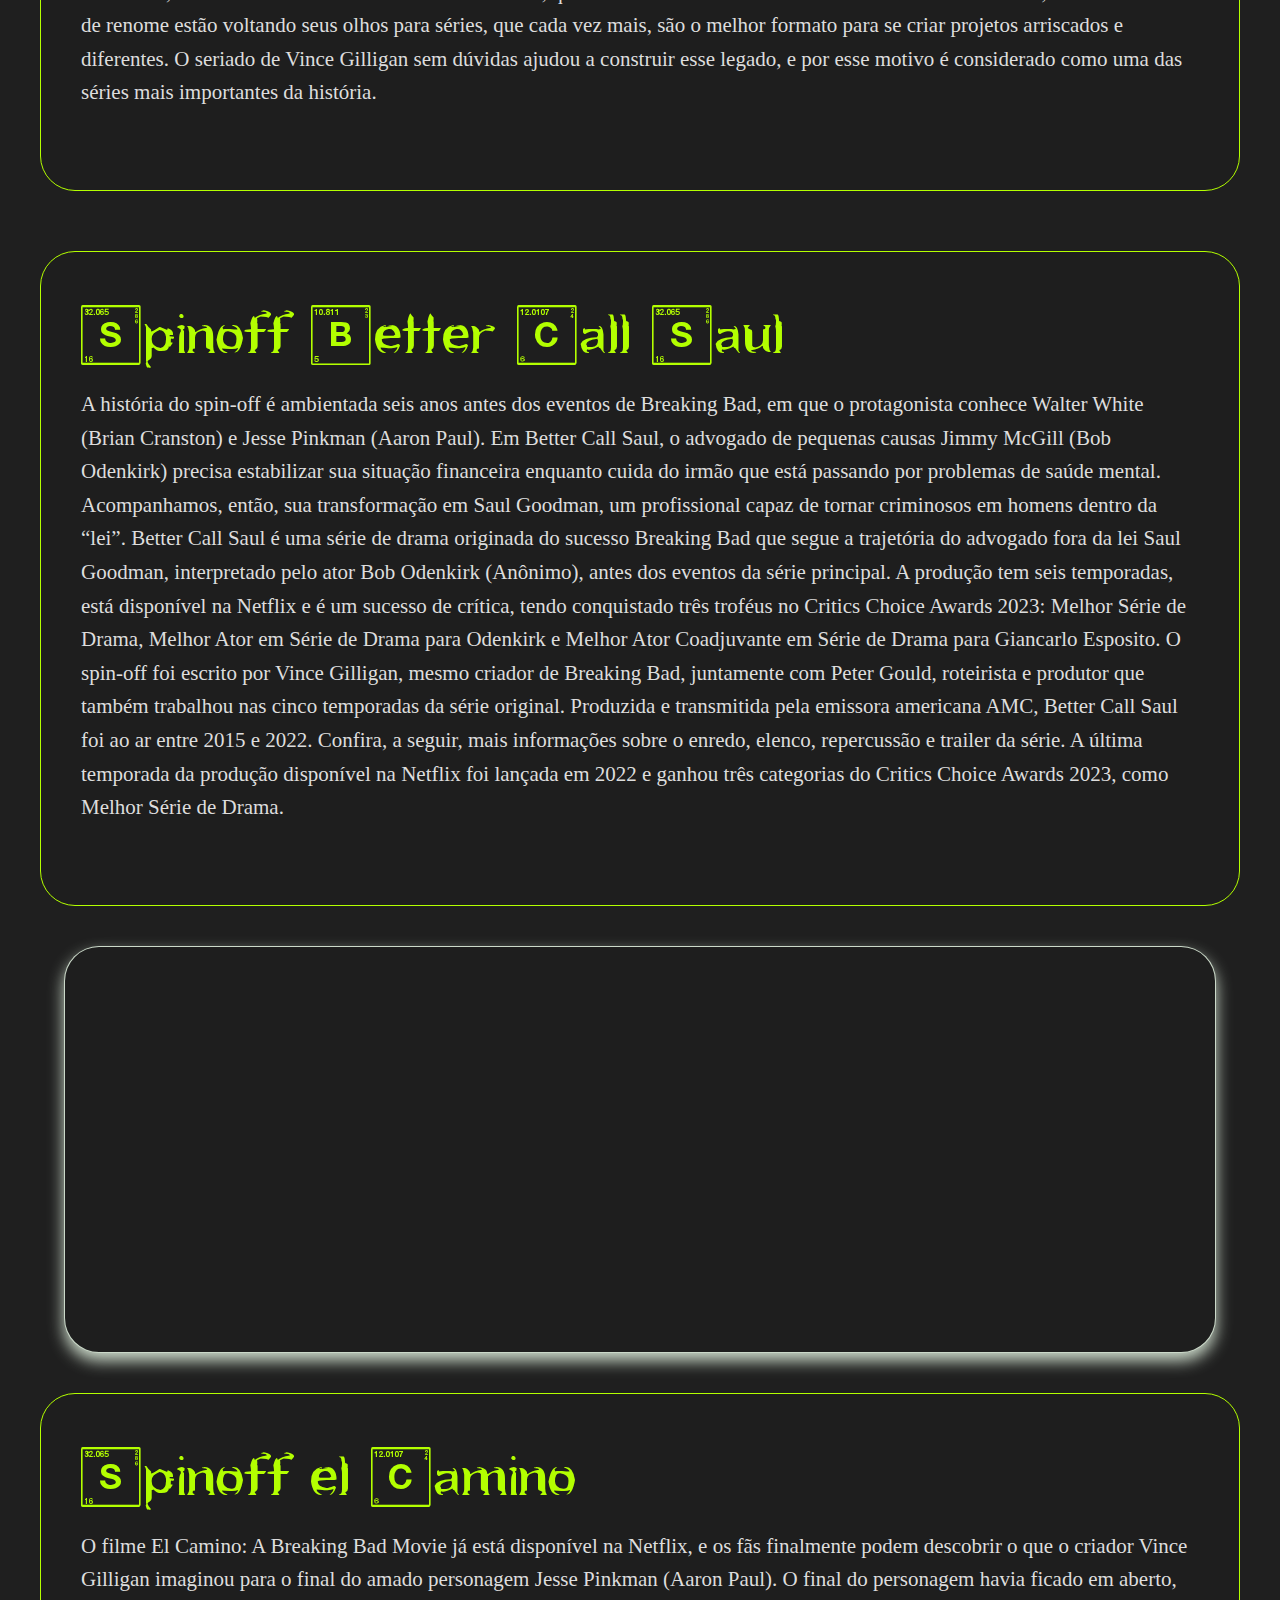
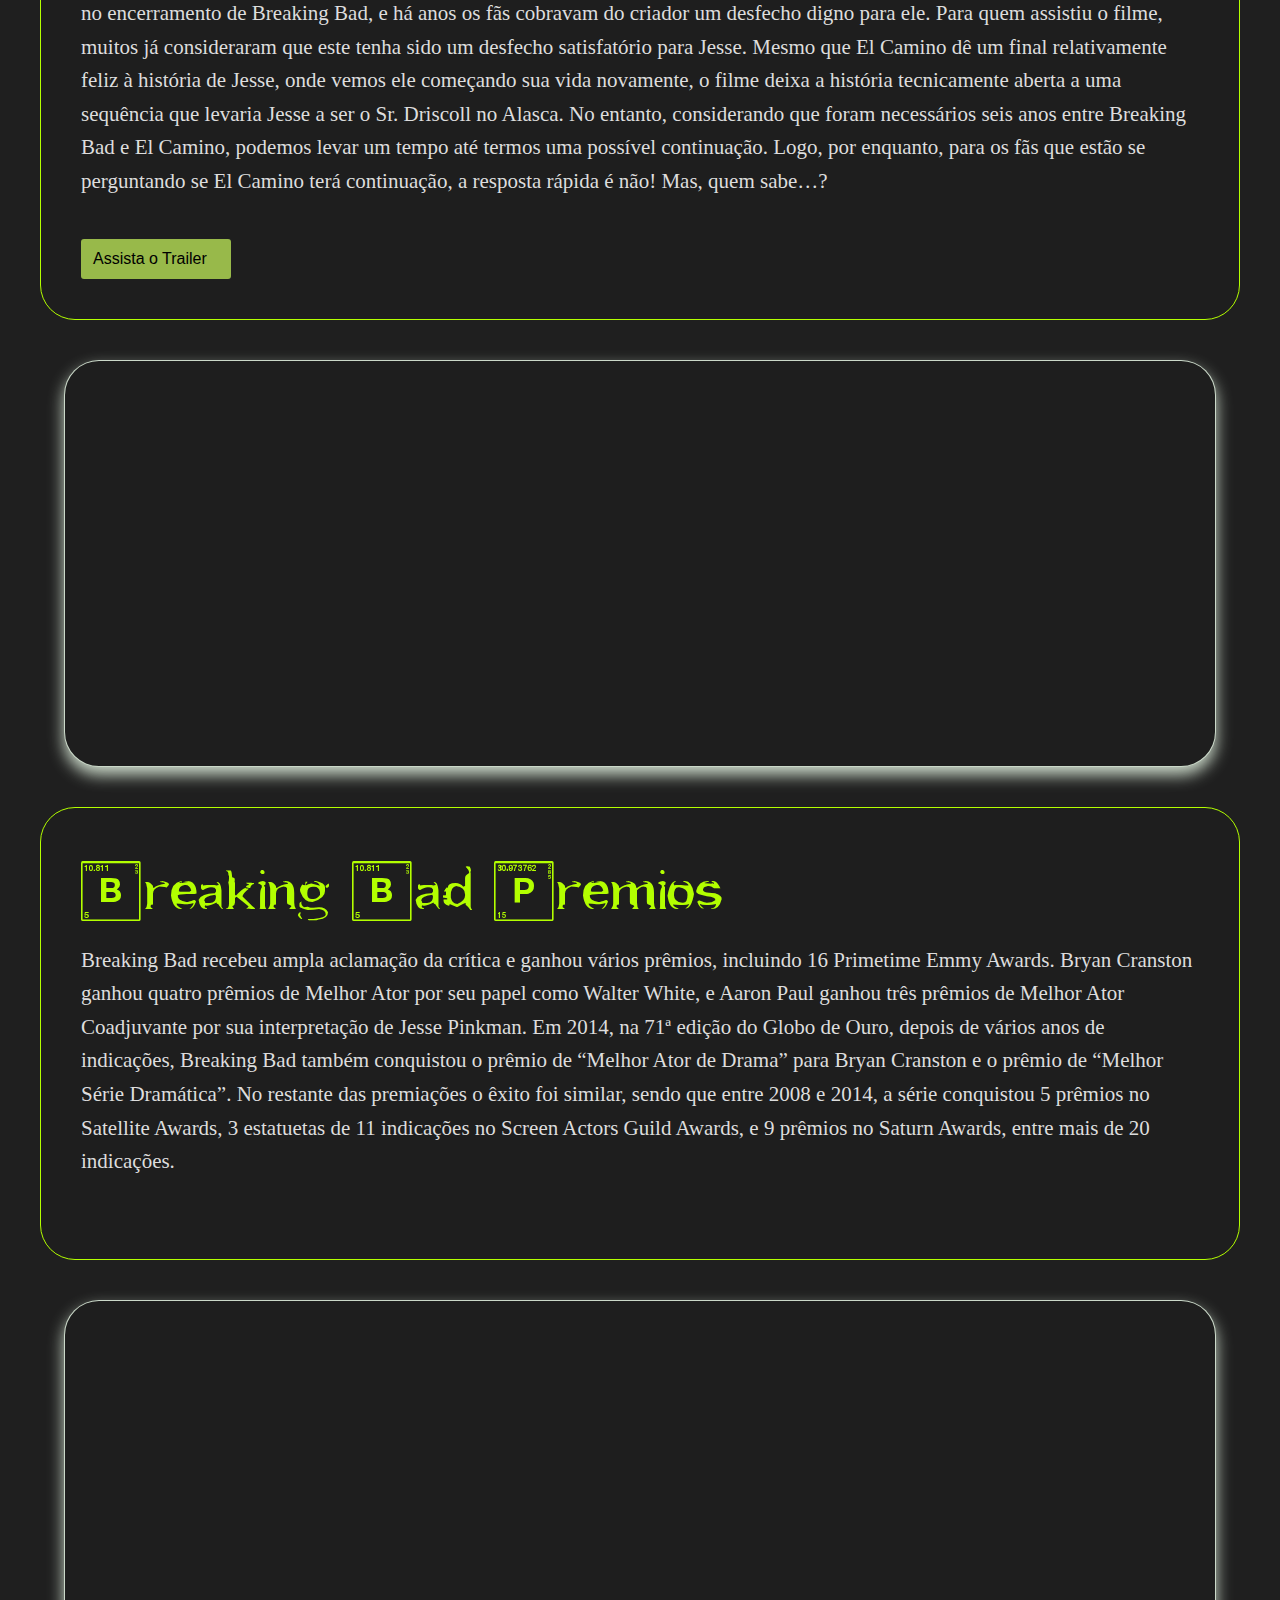
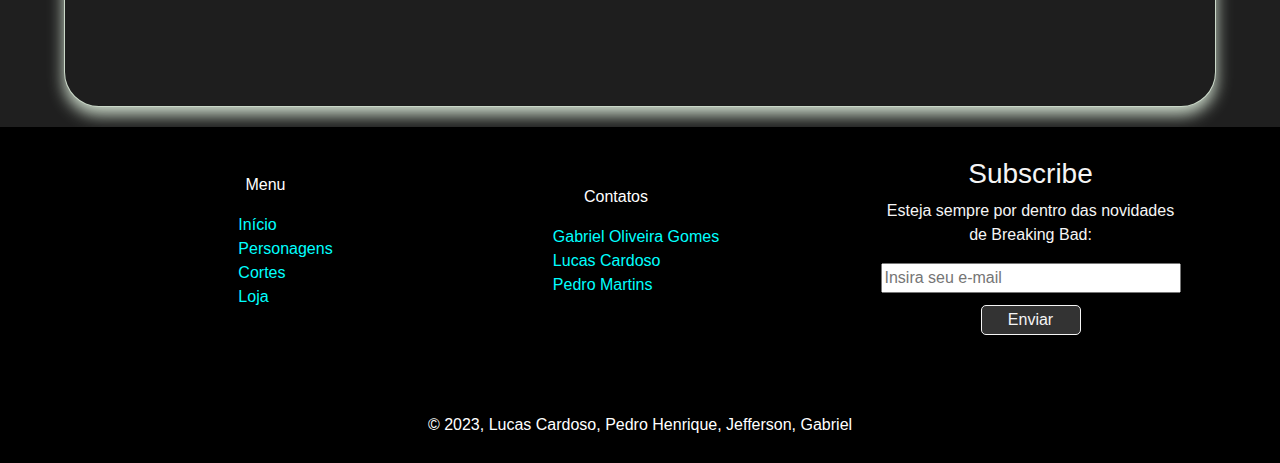
==== commit 095f8def: "Alteração no footer" ====
--- a/index.html
+++ b/index.html
@@ -11,52 +11,10 @@
     <link rel="shortcut icon" href="imagens/chemical_logo.png" alt="Logo de química, simbologia Breaking Bad">
     <!-- Importando o Bootstrap -->
     <link rel="stylesheet" href="https://stackpath.bootstrapcdn.com/bootstrap/4.3.1/css/bootstrap.min.css">
-    <link rel="stylesheet" href="/css/style.css"><!-- Importando o arquivo de estilo principal do projeto -->
+    <link rel="stylesheet" href="css/style.css"> <!-- Importando o arquivo de estilo principal do projeto -->
     <link rel="stylesheet" href="https://cdnjs.cloudflare.com/ajax/libs/font-awesome/5.15.3/css/all.min.css">
 
 </head>
-
-<!-- Script troca de imagens -->
-<script>
-    let imagens = [
-        "imagens/capawj3.jpg",
-        "imagens/capawj.jpg",
-        "imagens/capacozinha.jpg",
-        "imagens/capajesse.png",
-        "imagens/capawalter.jpg",
-        "imagens/money.jpg",
-        "imagens/todos.jpg"
-    ];
-
-    let indiceAtual = 0;
-
-    function avancarImagem() {
-        indiceAtual = (indiceAtual + 1) % imagens.length;
-        document.querySelector('.header-image').src = imagens[indiceAtual];
-    }
-
-    function retrocederImagem() {
-        indiceAtual = (indiceAtual - 1 + imagens.length) % imagens.length;
-        document.querySelector('.header-image').src = imagens[indiceAtual];
-    }
-</script>
-
-<!-- Script para mostrar o botão de voltar ao topo da página -->
-<script>
-    window.onscroll = function () {
-        var btn = document.querySelector('.back-to-top');
-        if (document.body.scrollTop > 500 || document.documentElement.scrollTop > 500) {
-            btn.style.display = "block";
-        } else {
-            btn.style.display = "none";
-        }
-    };
-
-    function backToTop() {
-        document.body.scrollTop = 0;
-        document.documentElement.scrollTop = 0;
-    }</script>
-
 
 
 <body>
@@ -208,6 +166,7 @@
             A última temporada da produção disponível na Netflix foi lançada em 2022 e ganhou três categorias do Critics
             Choice Awards 2023, como Melhor Série de Drama.</p>
     </section>
+    
     <section class="postimg"> <iframe width="560" height="315"
             src="https://www.youtube.com/embed/HNXWUVBy4wo?si=l7kX_B1xO39fJcfJ" title="YouTube video player"
             frameborder="0"
@@ -261,6 +220,7 @@
             allow="accelerometer; autoplay; clipboard-write; encrypted-media; gyroscope; picture-in-picture; web-share"
             allowfullscreen></iframe>
     </section>
+
     <section class="post" id="premios">
         <h2 class="titulo-principal">Breaking Bad Premios</h2>
         <p>Breaking Bad recebeu ampla aclamação da crítica e ganhou vários prêmios, incluindo 16 Primetime Emmy Awards.
@@ -273,6 +233,7 @@
             Satellite Awards, 3 estatuetas de 11 indicações no Screen Actors Guild Awards, e 9 prêmios no Saturn Awards,
             entre mais de 20 indicações.</p>
     </section>
+    
     <section class="postimg">
         <iframe width="560" height="315" src="https://www.youtube.com/embed/ptkS3gqCYzw?si=muS6sVvWXyCOiv8g"
             title="YouTube video player" frameborder="0"
@@ -293,41 +254,8 @@
     </section>
 
 
-
-
     <!-- Botão para voltar ao início da página -->
     <span class="back-to-top" onclick="backToTop()"><i class="fas fa-arrow-up"></i></span>
-
-    <!--
-    </div>
-    <div class="container-fluid">
-        <footer class="footer bg-dark text-center text-white">
-            <div class="container p-1 pb-0">
-                <section class="mb-4">
-
-                    <a class="btn btn-outline-light btn-floating m-3" href="https://www.facebook.com/BreakingBad"
-                        target="_blank" role="button">
-                        <i class="fab fa-facebook-f"></i>
-                    </a>
-
-                    <a class="btn btn-outline-light btn-floating m-3" href="https://twitter.com/BreakingBad"
-                        target="_blank" role="button">
-                        <i class="fab fa-twitter"></i>
-                    </a>
-
-                    <a class="btn btn-outline-light btn-floating m-3" href="https://www.instagram.com/breakingbad/"
-                        role="button">
-                        <i class="fab fa-instagram"></i>
-                    </a>
-                </section>
-                <div class="footer-bottom" style="background-color: rgba(0, 0, 0, 0.2);">
-                    © 2023 Direitos Autorais: Alunos CoderHouse
-                    <i class="text-white" href="">Breaking Bad</i>
-                </div>
-            </div>
-        </footer>
-    </div>
--->
 
     <!-- Rodapé da página -->
     <footer class="footer-bottom">
@@ -346,9 +274,8 @@
                 <p>Contatos</p>
                 <ul class="footer_list">
                     <li><a href="https://www.linkedin.com/in/gabriel-oliveira-pm/">Gabriel Oliveira Gomes</a></li>
-                    <li><a href="#">Lucas Cardoso</a></li>
-                    <li><a href="#">Jefferson</a></li>
-                    <li><a href="#">Pedro Henrique</a></li>
+                    <li><a href="https://www.linkedin.com/in/lucas-cardoso-weidner-871165205/">Lucas Cardoso</a></li>
+                    <li><a href="https://www.linkedin.com/in/pedro-martins-130b82297/">Pedro Martins</a></li>
                 </ul>
             </div>
 
@@ -372,7 +299,7 @@
     </footer>
 
     </div>
-    <script src="js/script.js"></script>
+    <script src="js/index.js"></script>
 </body>
 
 </html>--- a/css/style.css
+++ b/css/style.css
@@ -9,8 +9,7 @@
 
 @font-face {
   font-family: "HeartBreakingBadFont";
-  src: url("/breakingbad_projeto_final/fonts/HeartBreakingBadFont.woff2")
-    format("woff2");
+  src: url("/fonts/HeartBreakingBadFont.woff2");
   font-weight: normal;
   font-style: normal;
 }
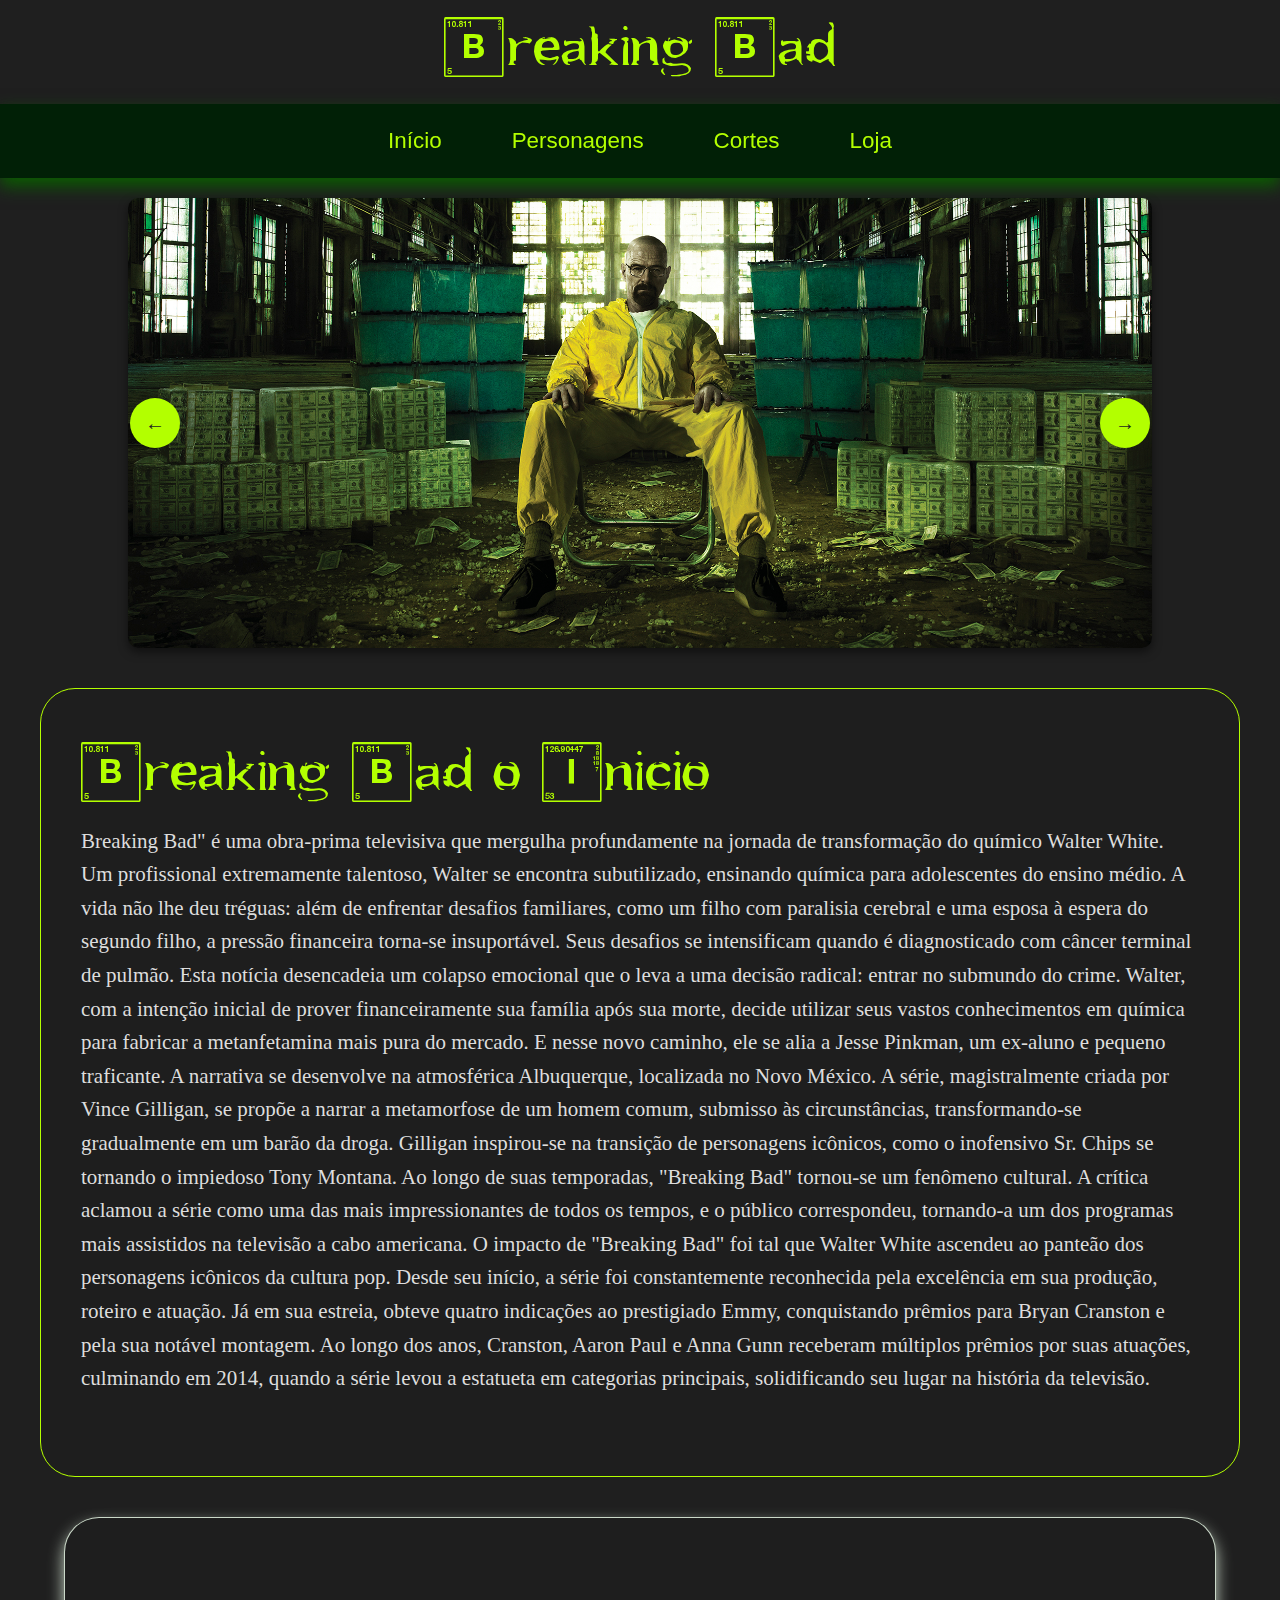
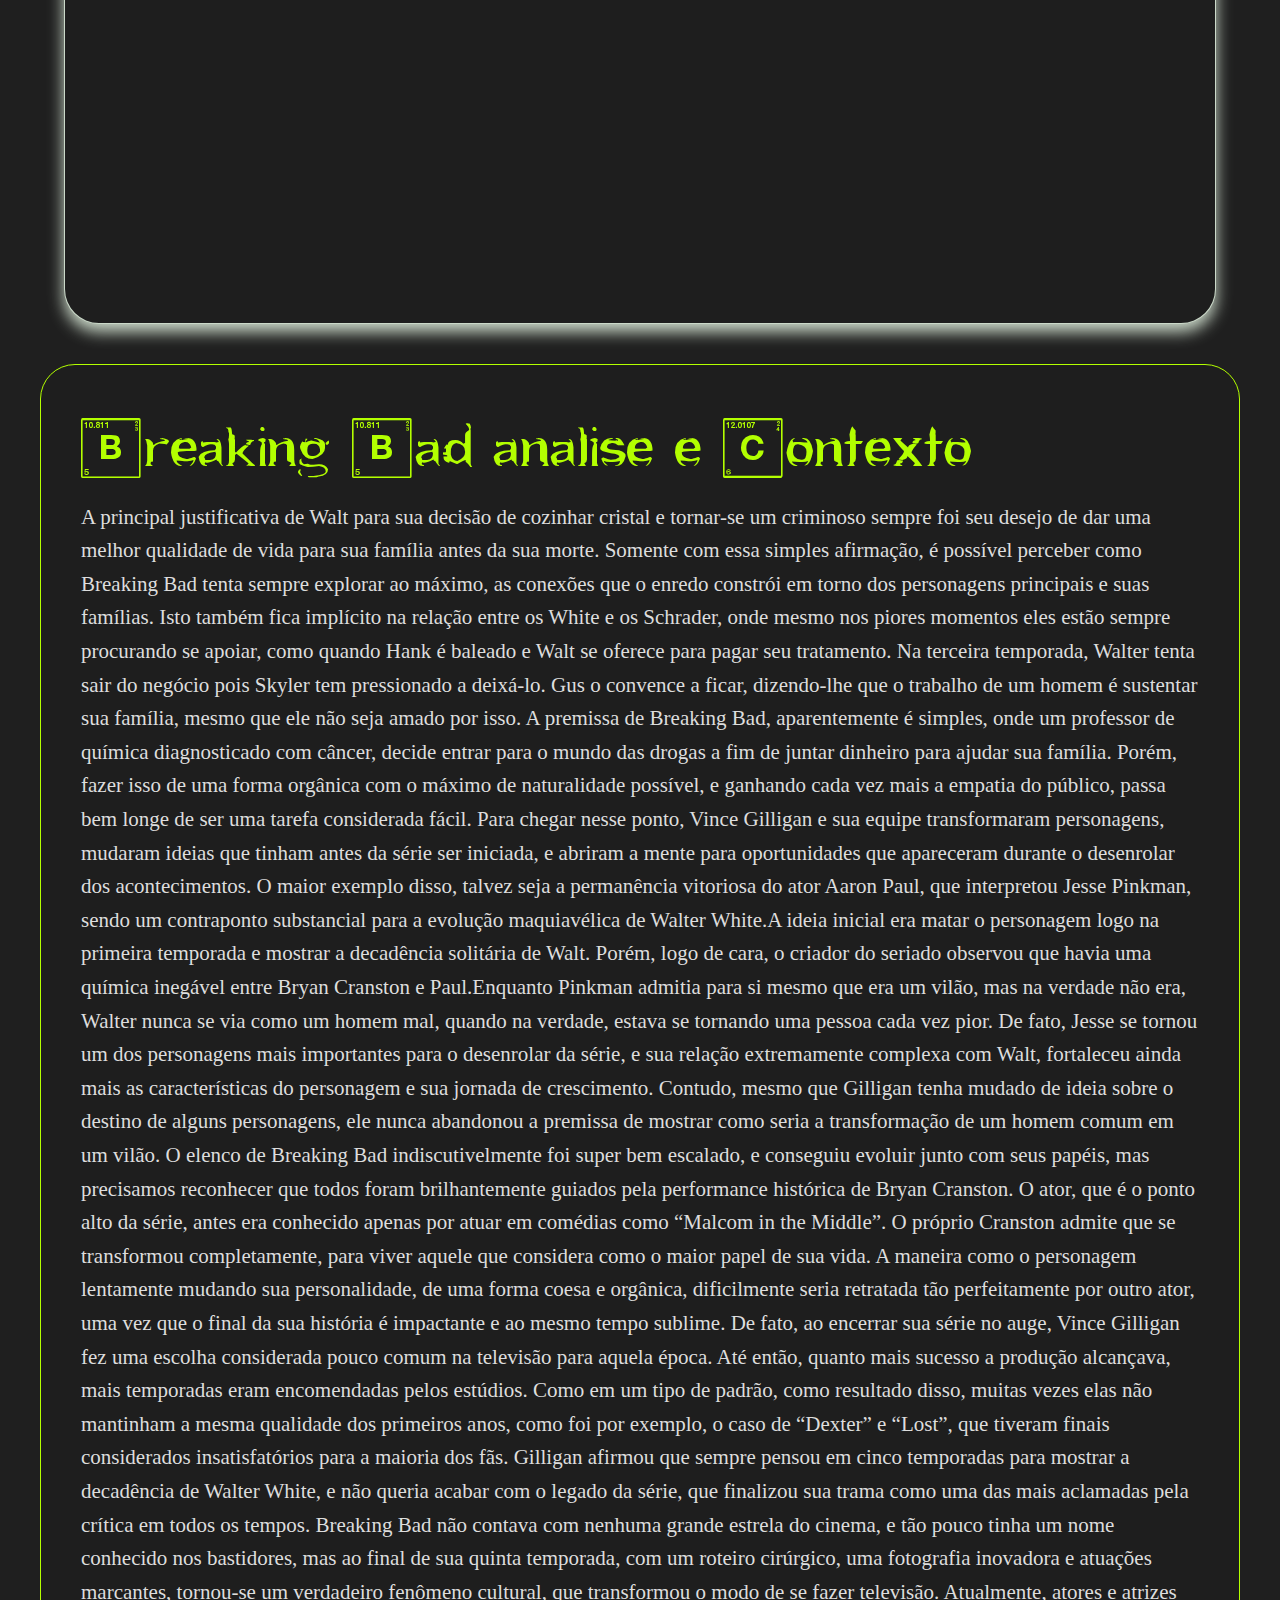
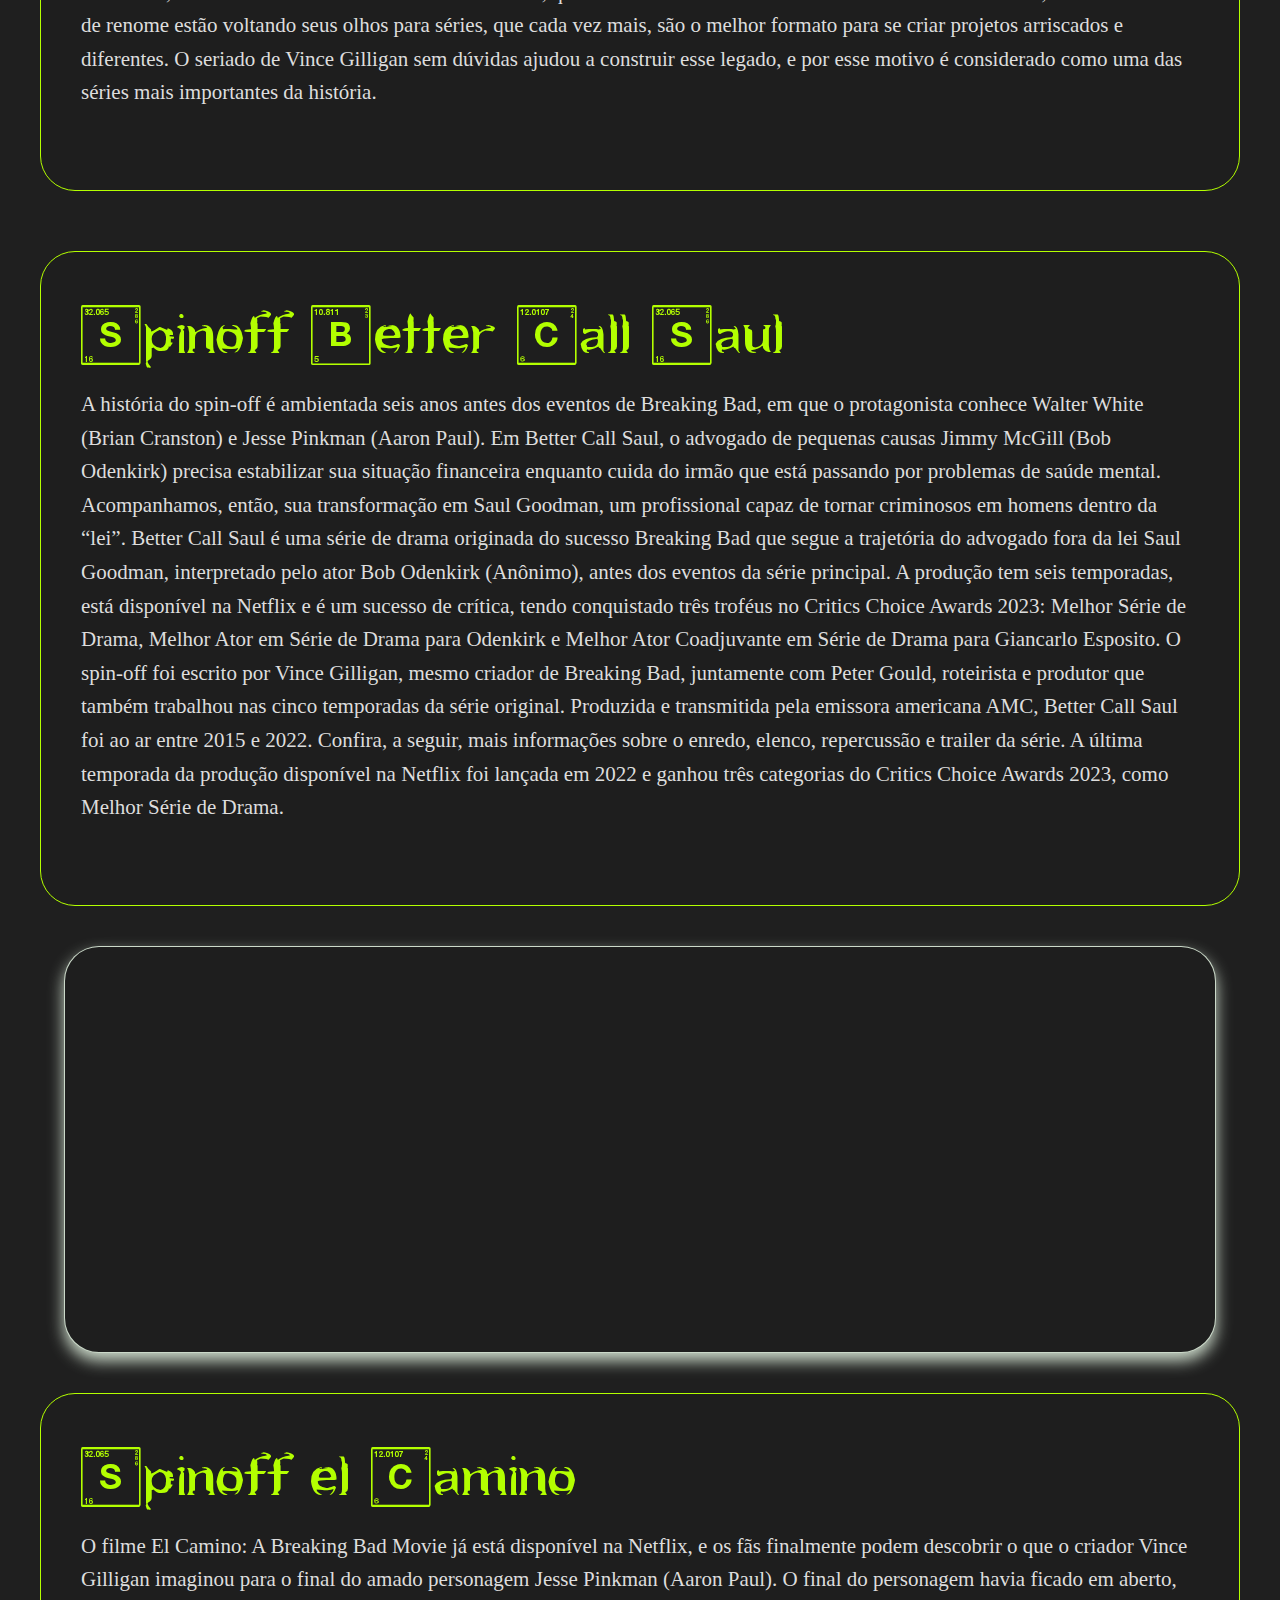
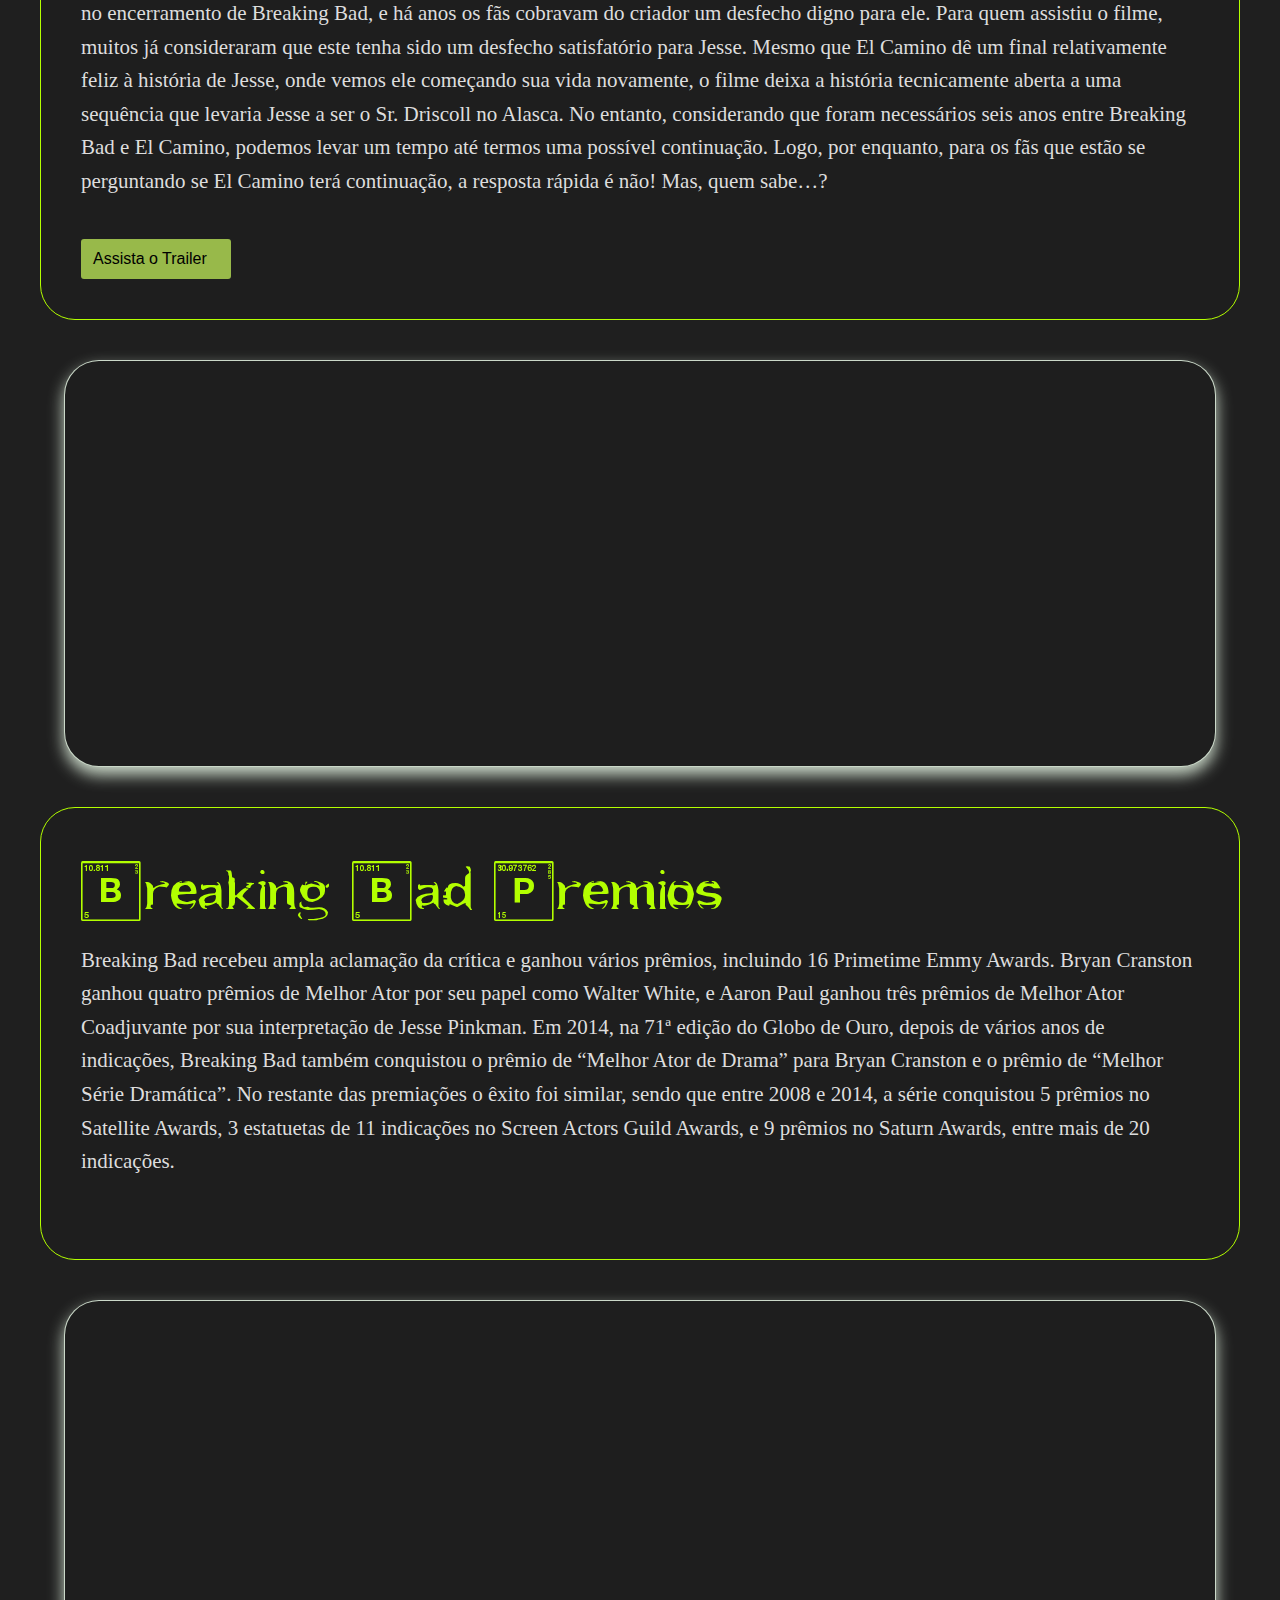
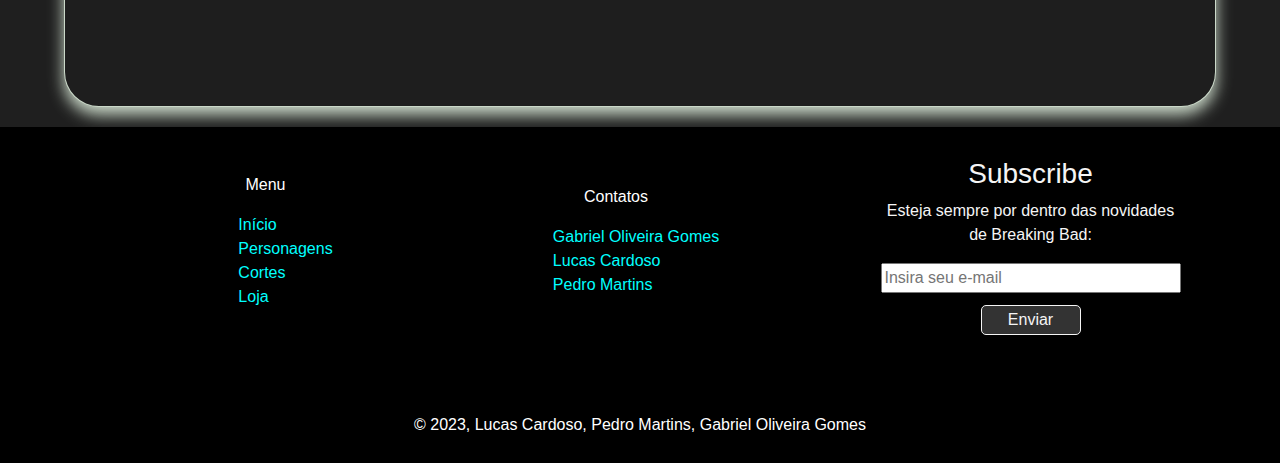
==== commit fca36f91: "Correção no código" ====
--- a/index.html
+++ b/index.html
@@ -166,7 +166,7 @@
             A última temporada da produção disponível na Netflix foi lançada em 2022 e ganhou três categorias do Critics
             Choice Awards 2023, como Melhor Série de Drama.</p>
     </section>
-    
+
     <section class="postimg"> <iframe width="560" height="315"
             src="https://www.youtube.com/embed/HNXWUVBy4wo?si=l7kX_B1xO39fJcfJ" title="YouTube video player"
             frameborder="0"
@@ -233,7 +233,7 @@
             Satellite Awards, 3 estatuetas de 11 indicações no Screen Actors Guild Awards, e 9 prêmios no Saturn Awards,
             entre mais de 20 indicações.</p>
     </section>
-    
+
     <section class="postimg">
         <iframe width="560" height="315" src="https://www.youtube.com/embed/ptkS3gqCYzw?si=muS6sVvWXyCOiv8g"
             title="YouTube video player" frameborder="0"
@@ -289,7 +289,7 @@
         </div>
         </div>
 
-        <p>© 2023, Lucas Cardoso, Pedro Henrique, Jefferson, Gabriel</p>
+        <p>© 2023, Lucas Cardoso, Pedro Martins, Gabriel Oliveira Gomes</p>
     </footer>
 
     </div>
--- a/css/style.css
+++ b/css/style.css
@@ -297,47 +297,6 @@
   border-radius: 10px;
   margin-bottom: 15px;
 }
-
-/*#grade_produtos {
-  display: grid;
-
-  grid-template-columns: 1fr 800px 1fr;
-  grid-template-rows: 705.9px repeat(5, 1fr);
-
-  grid-template-areas:
-    ". p1 ."
-    ". p2 ."
-    ". p3 ."
-    ". p4 ."
-    ". p5 ."
-    ". p6 ."
-  ;
-}
-
-#p1 {
-  grid-area: p1;
-}
-
-#p2 {
-  grid-area: p2;
-}
-
-#p3 {
-  grid-area: p3;
-}
-
-#p4 {
-  grid-area: p4;
-}
-
-#p5 {
-  grid-area: p5;
-}
-
-#p6 {
-  grid-area: p6;
-}
-*/
 
 .product {
   width: 800px;
@@ -579,7 +538,7 @@
   display: grid;
 
   grid-template-rows: 6rem 6rem;
-  grid-template-columns: 12rem 14rem 15rem ;
+  grid-template-columns: 12rem 14rem 15rem;
 
   grid-template-areas:
     "nav_footer nav_contact footer_sub"
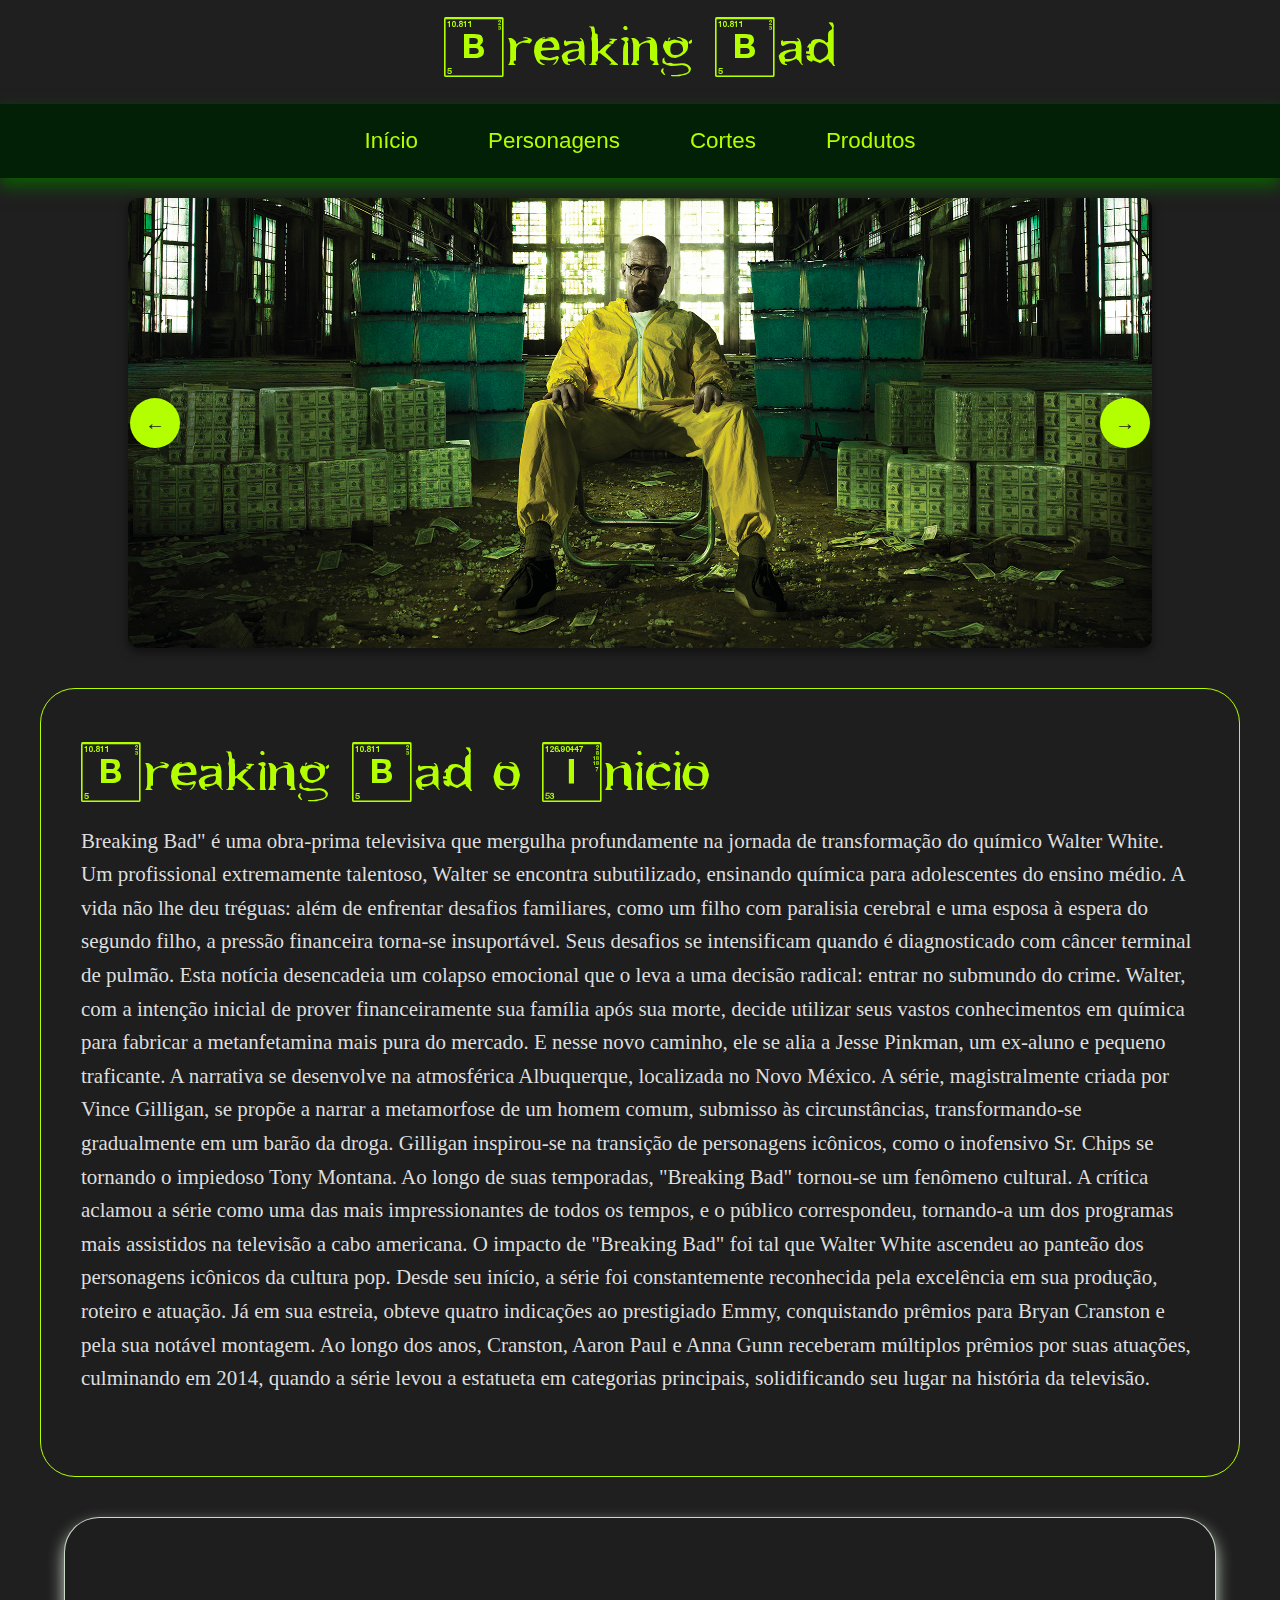
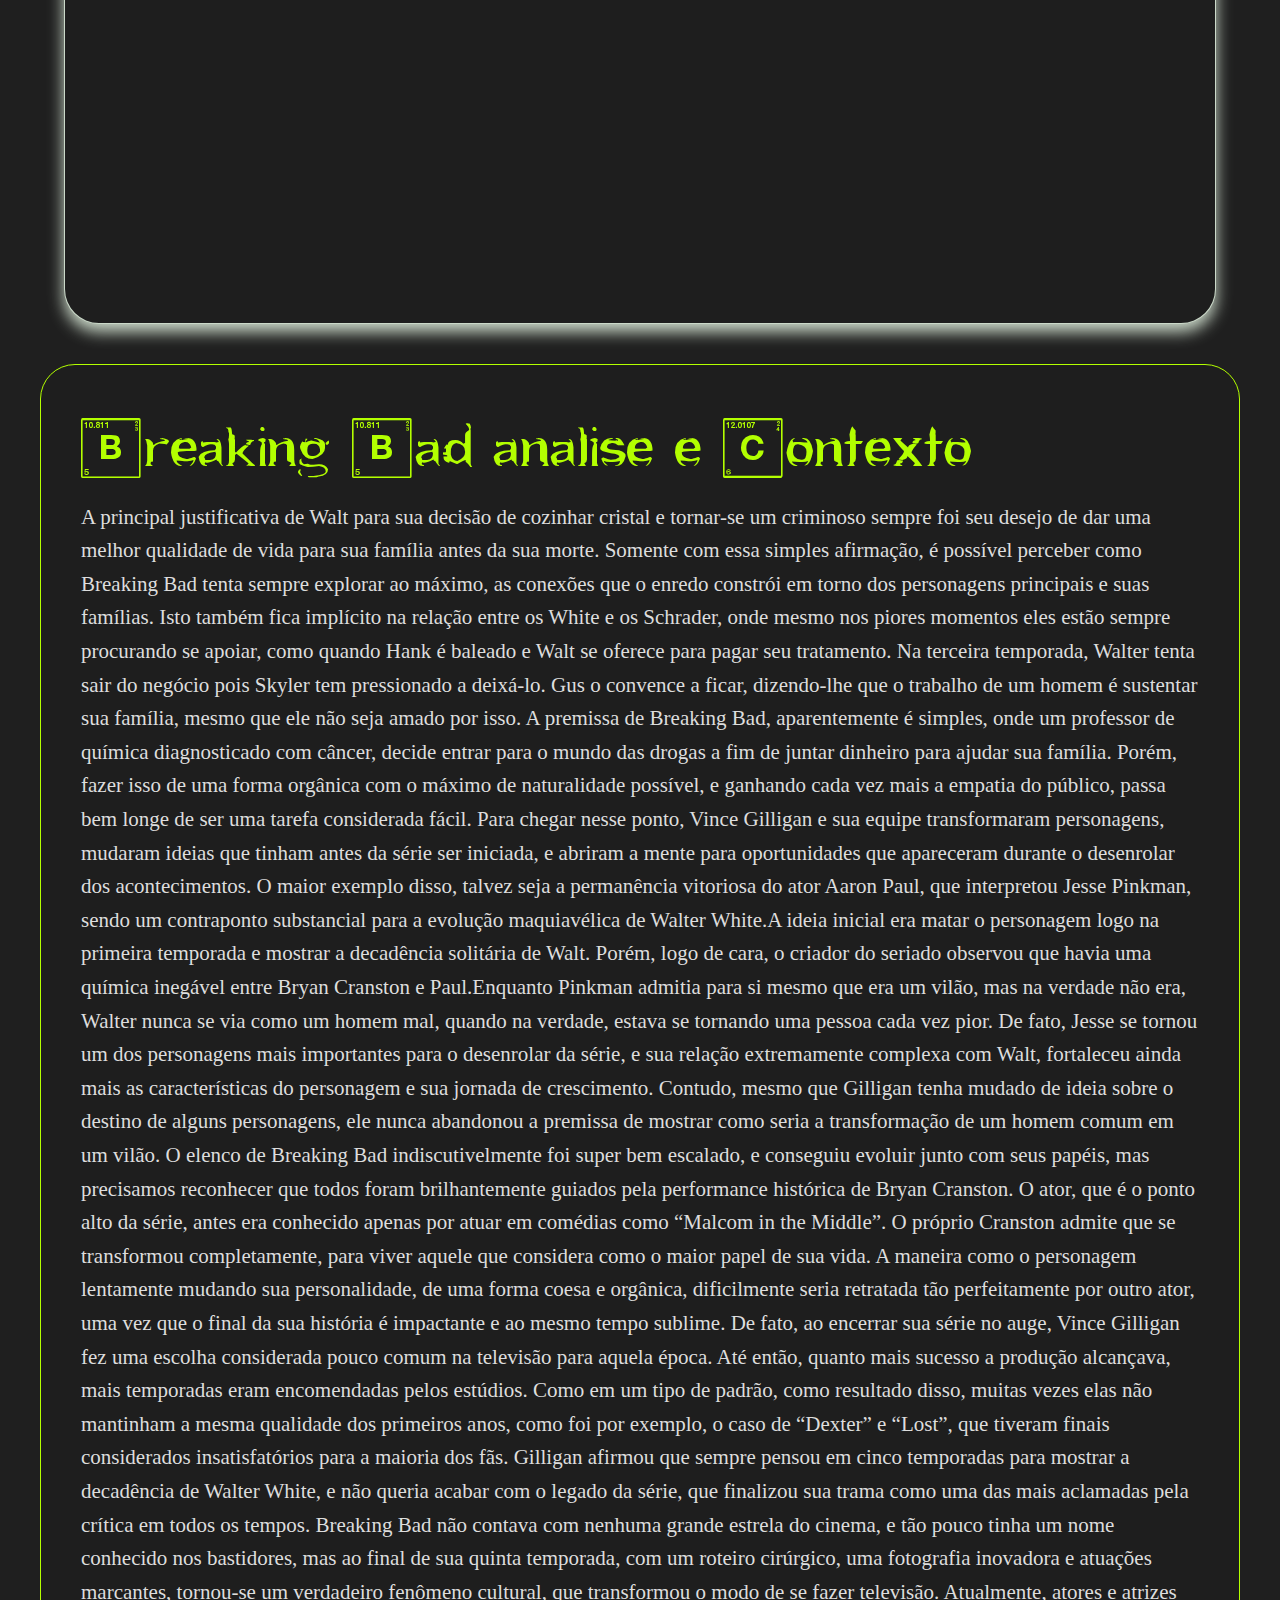
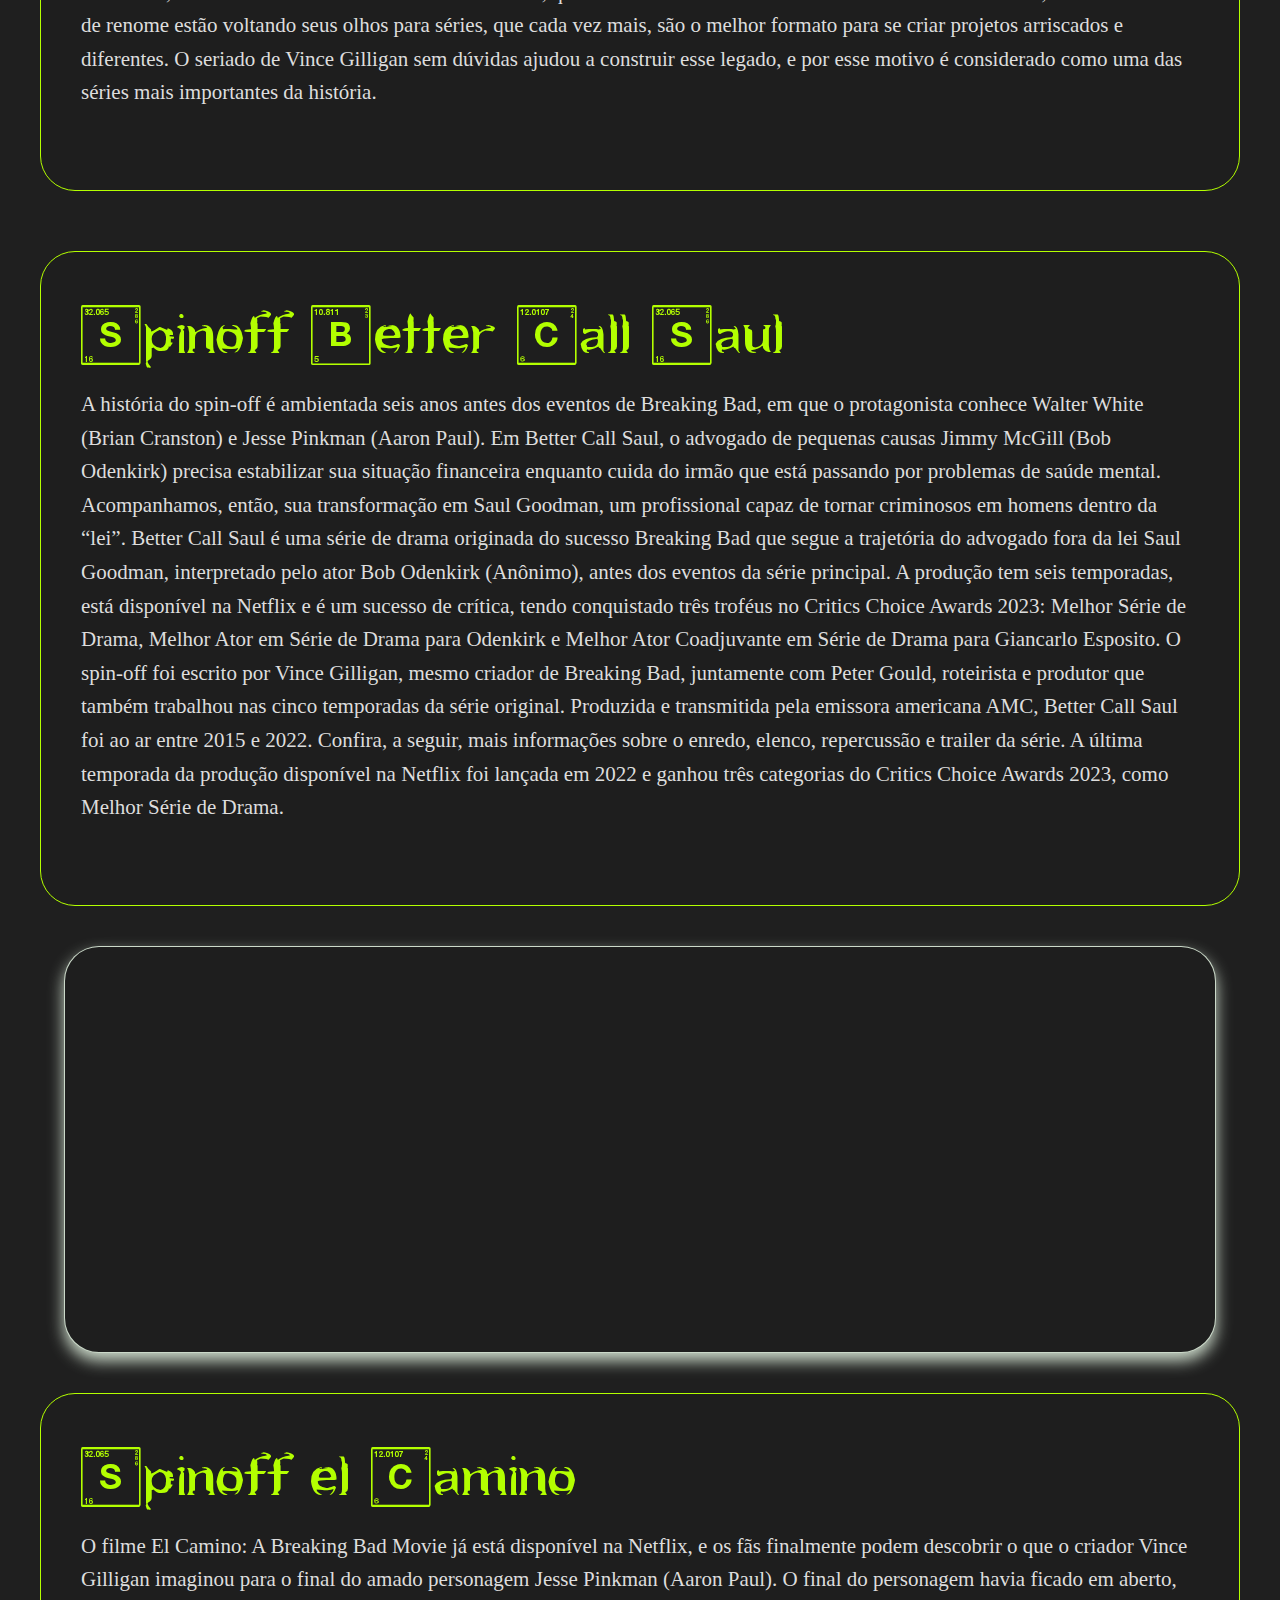
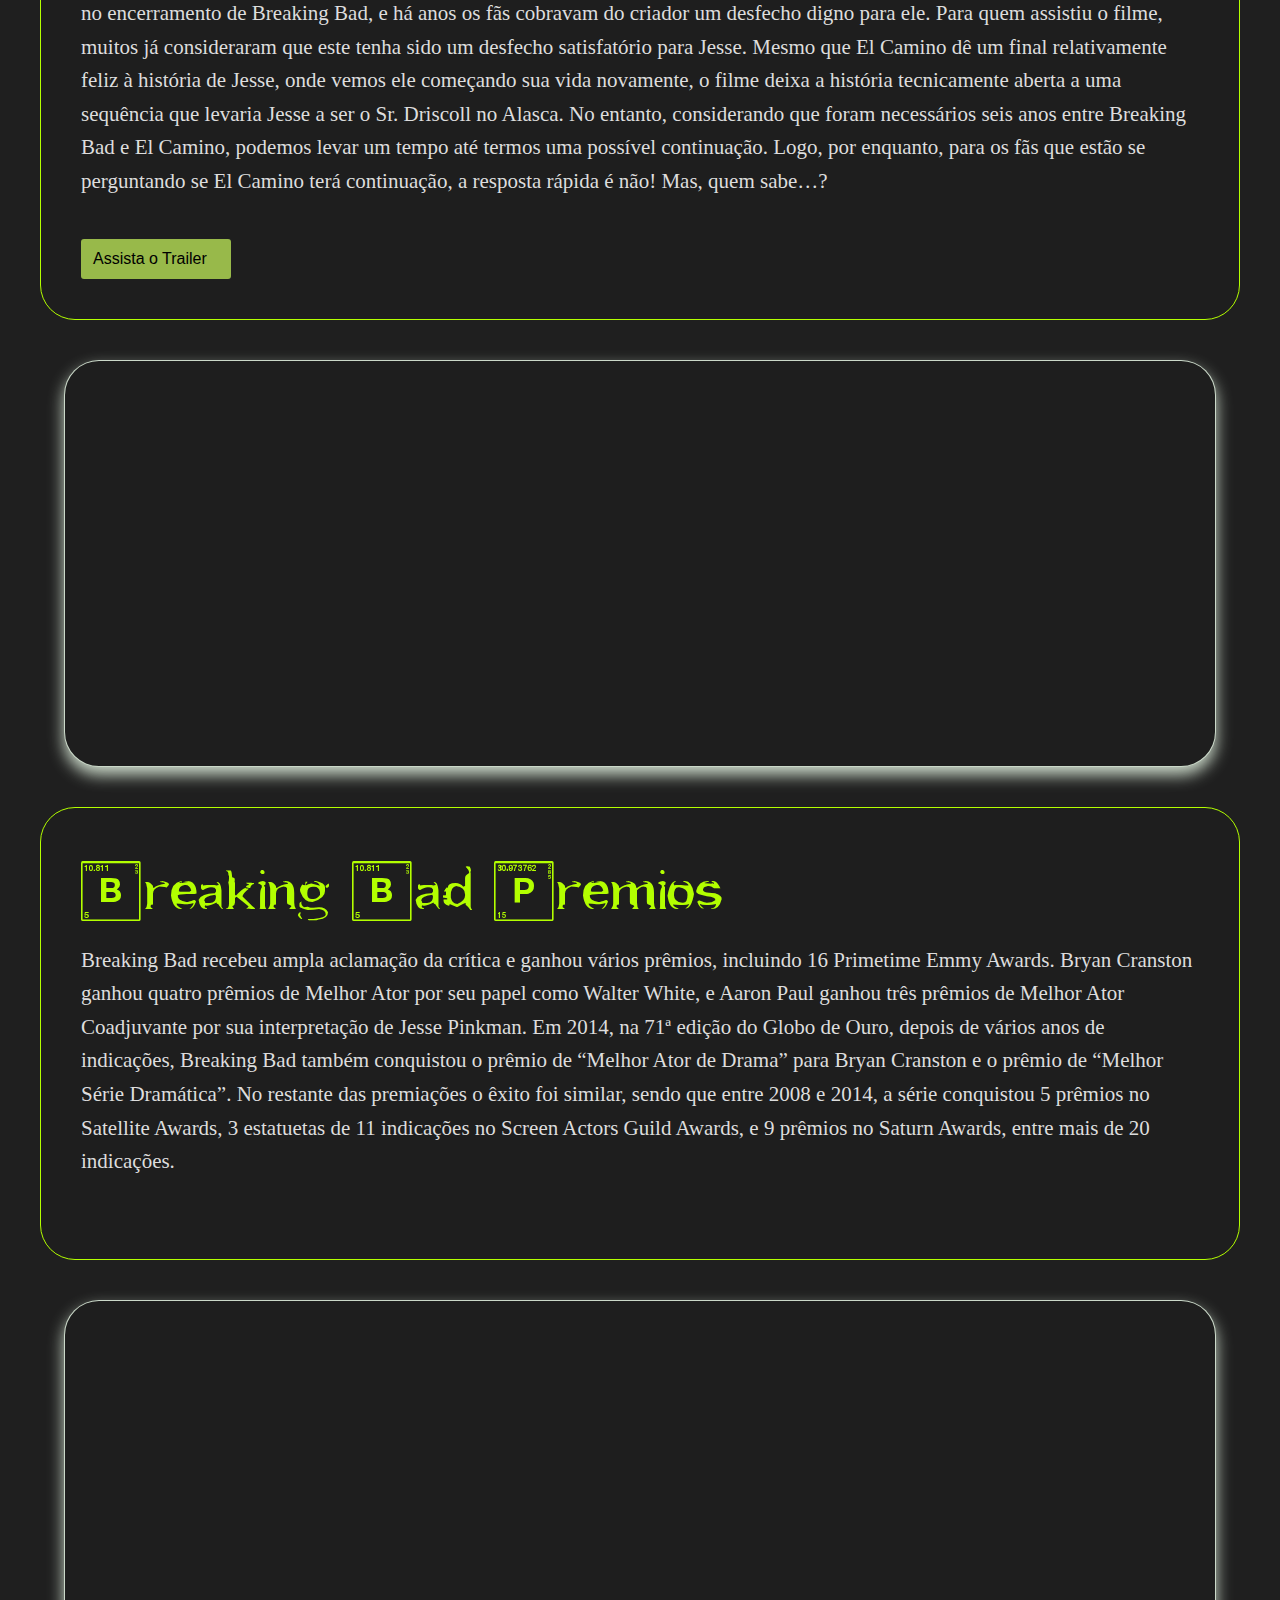
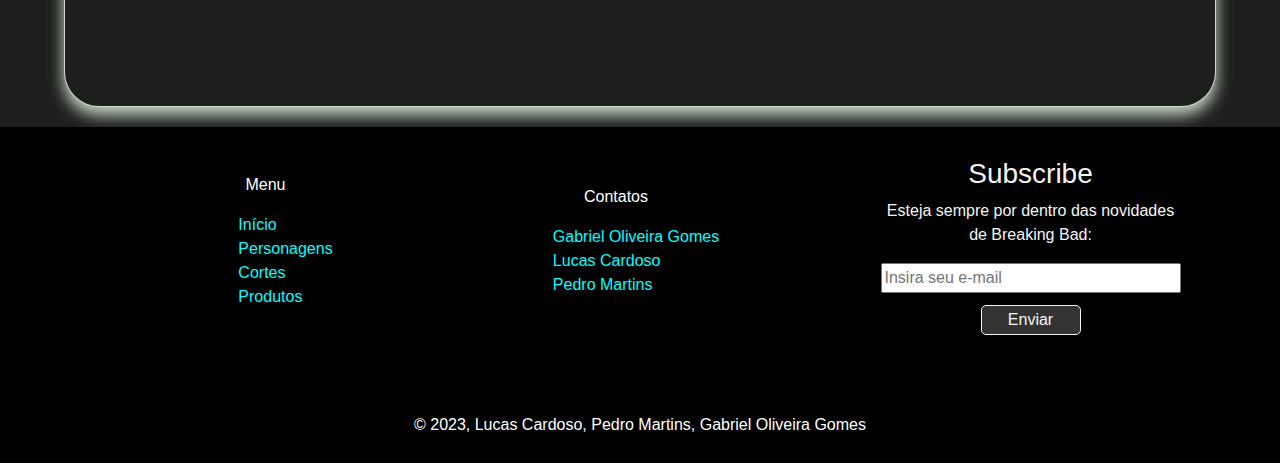
==== commit f3b3d51f: "Correção css Loja" ====
--- a/index.html
+++ b/index.html
@@ -27,7 +27,7 @@
         <a href="index.html">Início</a>
         <a href="personagens.html">Personagens</a>
         <a href="cortes.html">Cortes</a>
-        <a href="loja.html">Loja</a>
+        <a href="loja.html">Produtos</a>
     </nav>
 
 
@@ -266,7 +266,7 @@
                     <li><a href="/index.html">Início</a></li>
                     <li><a href="/pages/personagens.html">Personagens</a></li>
                     <li><a href="/pages/cortes.html">Cortes</a></li>
-                    <li><a href="/pages/loja.html">Loja</a></li>
+                    <li><a href="/pages/loja.html">Produtos</a></li>
                 </ul>
             </div>
 
--- a/css/style.css
+++ b/css/style.css
@@ -9,7 +9,7 @@
 
 @font-face {
   font-family: "HeartBreakingBadFont";
-  src: url("/fonts/HeartBreakingBadFont.woff2");
+  src: url("../fonts/HeartBreakingBadFont.woff2");
   font-weight: normal;
   font-style: normal;
 }
@@ -298,18 +298,22 @@
   margin-bottom: 15px;
 }
 
+.loja {
+  display: flex;
+  flex-wrap: wrap
+}
+
 .product {
-  width: 800px;
+  width: 30%;
   margin: 40px auto;
   padding: 20px;
   background-color: #333;
   border-radius: 10px;
   text-align: center;
   transition: all 0.5s;
-  grid-area: product;
   display: flex;
   flex-direction: column;
-  align-items: center;
+  align-items: normal;
 }
 
 .product:hover {
@@ -386,78 +390,6 @@
 
 a {
   color: aqua;
-}
-
-@media (max-width: 768px) {
-  body {
-    font-size: 16px;
-  }
-
-  .titulo-principal {
-    font-size: 50px;
-  }
-
-  .botao-imagem {
-    width: 40px;
-    height: 40px;
-    font-size: 18px;
-  }
-
-  .botao-retroceder {
-    left: 30px;
-  }
-
-  .botao-avançar {
-    right: 30px;
-  }
-
-  header {
-    padding: 2px 2px;
-  }
-
-  .header-image {
-    width: 100%;
-    height: 30vh;
-  }
-
-  nav {
-    font-size: 1.2em;
-  }
-
-  .characters-container {
-    padding: 15px;
-  }
-
-  .character {
-    flex-basis: 100%;
-    margin: 10px;
-    padding: 10px;
-  }
-
-  aside {
-    width: 100%;
-    margin: 10px 0;
-  }
-
-  .post {
-    margin: 10px 20px 20px;
-  }
-
-  .episode {
-    max-width: 100%;
-    margin: 10px 0;
-  }
-
-  .product {
-    max-width: 100%;
-    margin: 20px 0;
-  }
-
-  .footer {
-    display: flex;
-    justify-content: center;
-    align-items: flex-end;
-  }
 }
 
 .back-to-top {
@@ -566,4 +498,126 @@
   margin-top: 30px;
   border-radius: 10px;
   color: whitesmoke;
+}
+
+@media (max-width: 768px) {
+  body {
+    font-size: 16px;
+  }
+
+  .titulo-principal {
+    font-size: 50px;
+  }
+
+  .postimg {
+    flex-direction: column;
+    align-items: center;
+  }
+
+  .postimg iframe {
+    margin-right: 0;
+    margin-bottom: 10px;
+    width: 45%;
+    height: 315px;
+  }
+
+  .botao-imagem {
+    width: 40px;
+    height: 40px;
+    font-size: 18px;
+  }
+
+  .botao-retroceder {
+    left: 30px;
+  }
+
+  .botao-avançar {
+    right: 30px;
+  }
+
+  header {
+    padding: 2px 2px;
+  }
+
+  .header-image {
+    width: 100%;
+    height: 30vh;
+  }
+
+  nav {
+    font-size: 1em;
+    justify-content: space-around;
+  }
+
+  nav a {
+    margin: 0;
+  }
+
+  .characters-container {
+    padding: 15px;
+  }
+
+  .character {
+    flex-basis: 100%;
+    margin: 10px;
+    padding: 10px;
+  }
+
+  aside {
+    width: 100%;
+    margin: 10px 0;
+  }
+
+  .post {
+    margin: 10px 20px 20px;
+  }
+
+  .clip {
+    position: relative;
+    width: 90%;
+    overflow: hidden;
+    padding-top: 56.25%;
+  }
+
+  .clip iframe {
+    position: absolute;
+    top: 0;
+    left: 0;
+    bottom: 0;
+    right: 0;
+    width: 100%;
+    height: 100%;
+    border: none;
+  }
+
+
+  .loja {
+    display: block;
+  }
+
+  .product {
+    width: 90%;
+    margin: 20px auto;
+    align-items: normal;
+  }
+
+  #grade {
+    display: grid;
+
+    grid-template-rows: 200px 200px 10px;
+    grid-template-columns: 50% 50%;
+
+    grid-template-areas:
+      "nav_footer nav_contact"
+      "nav_footer nav_contact"
+      "footer_sub footer_sub";
+
+    grid-gap: 0px;
+    justify-items: center;
+    align-items: center;
+    justify-content: space-evenly;
+    align-content: space-evenly;
+    margin: 1rem 2rem 5px 2rem;
+  }
+
 }